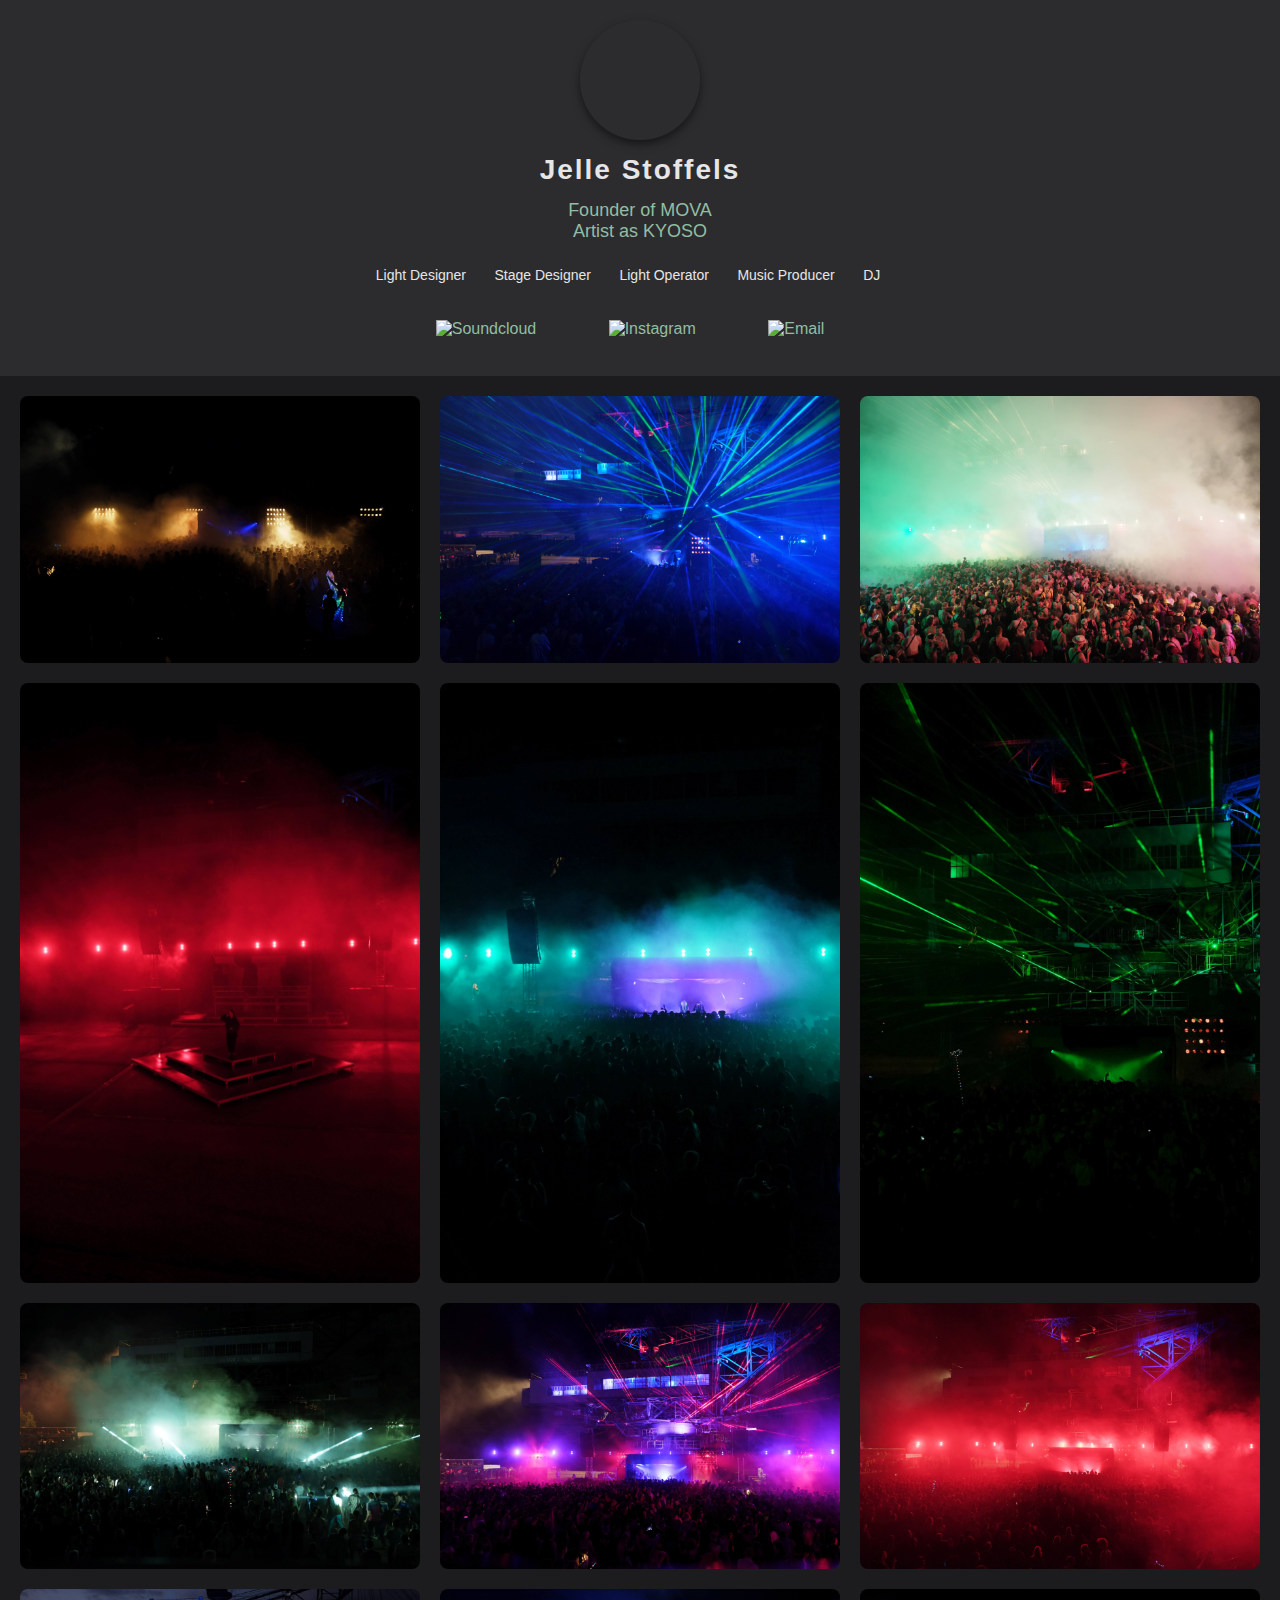
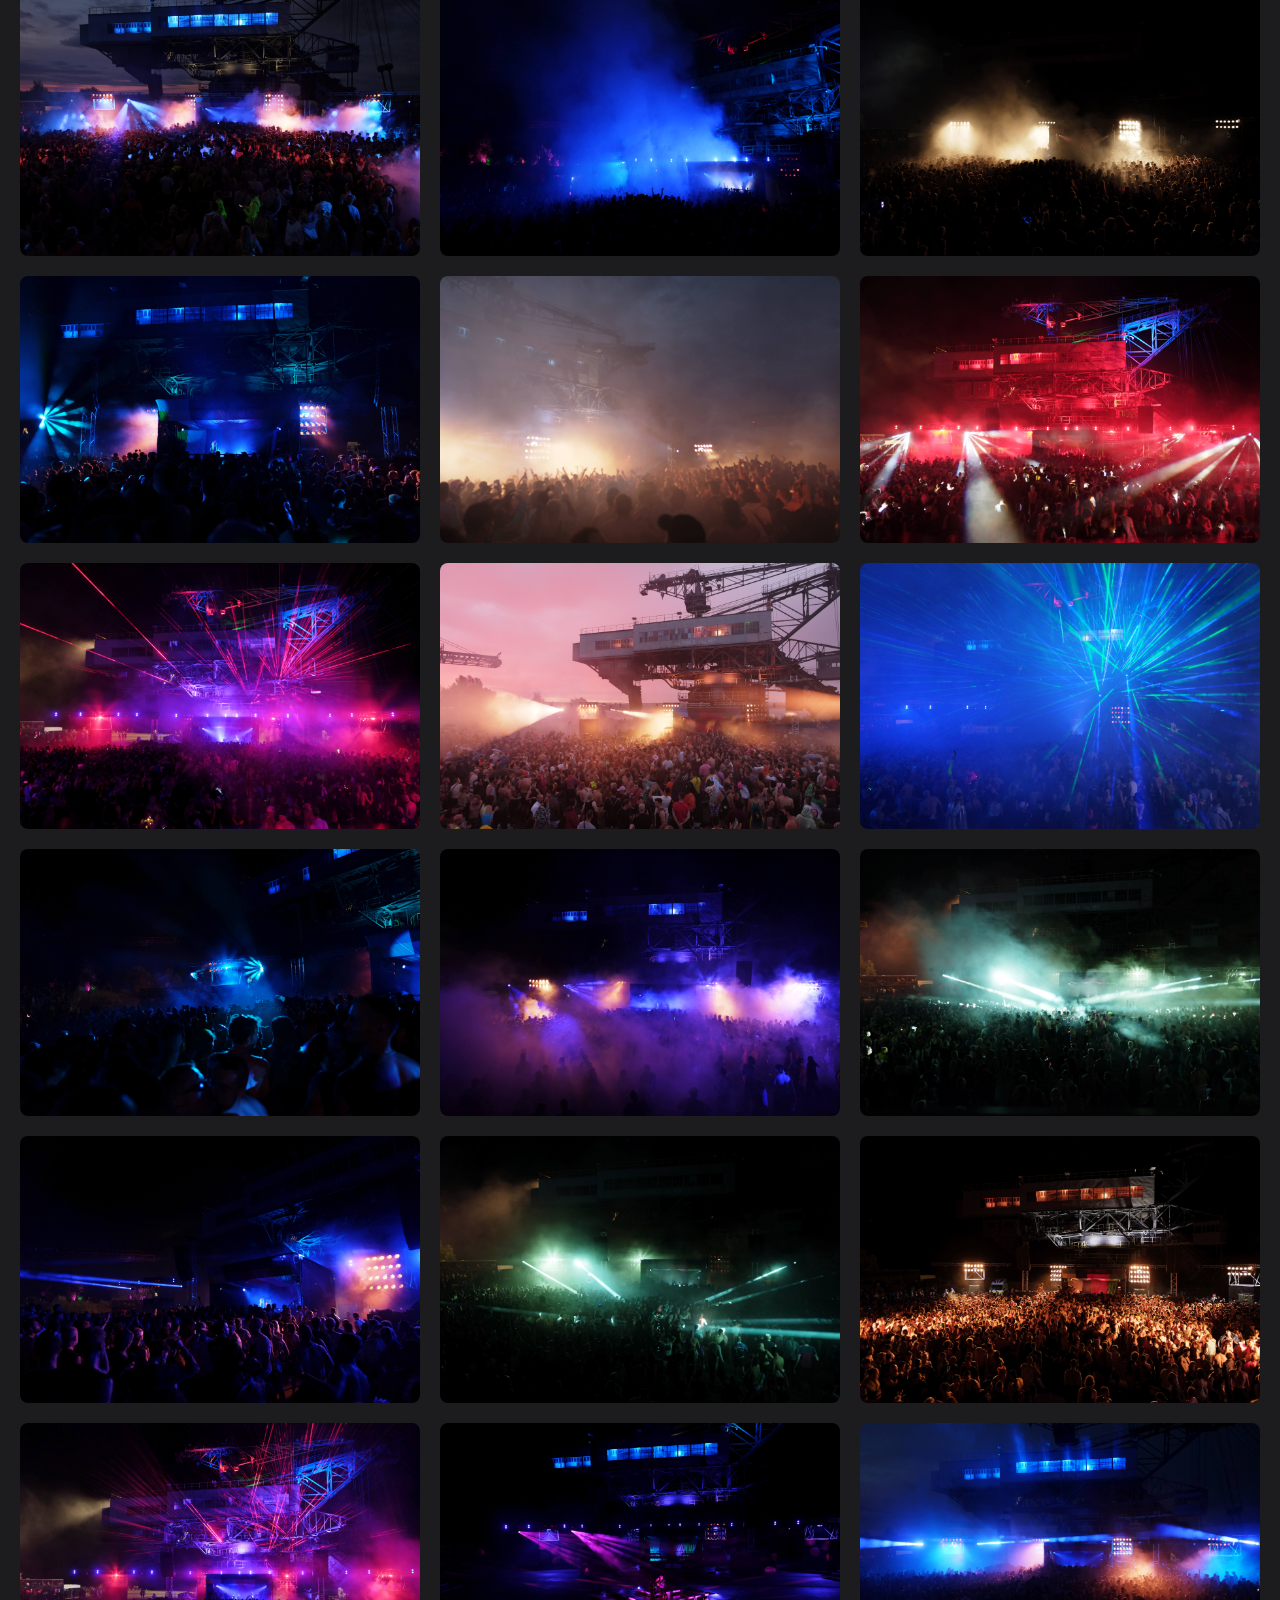
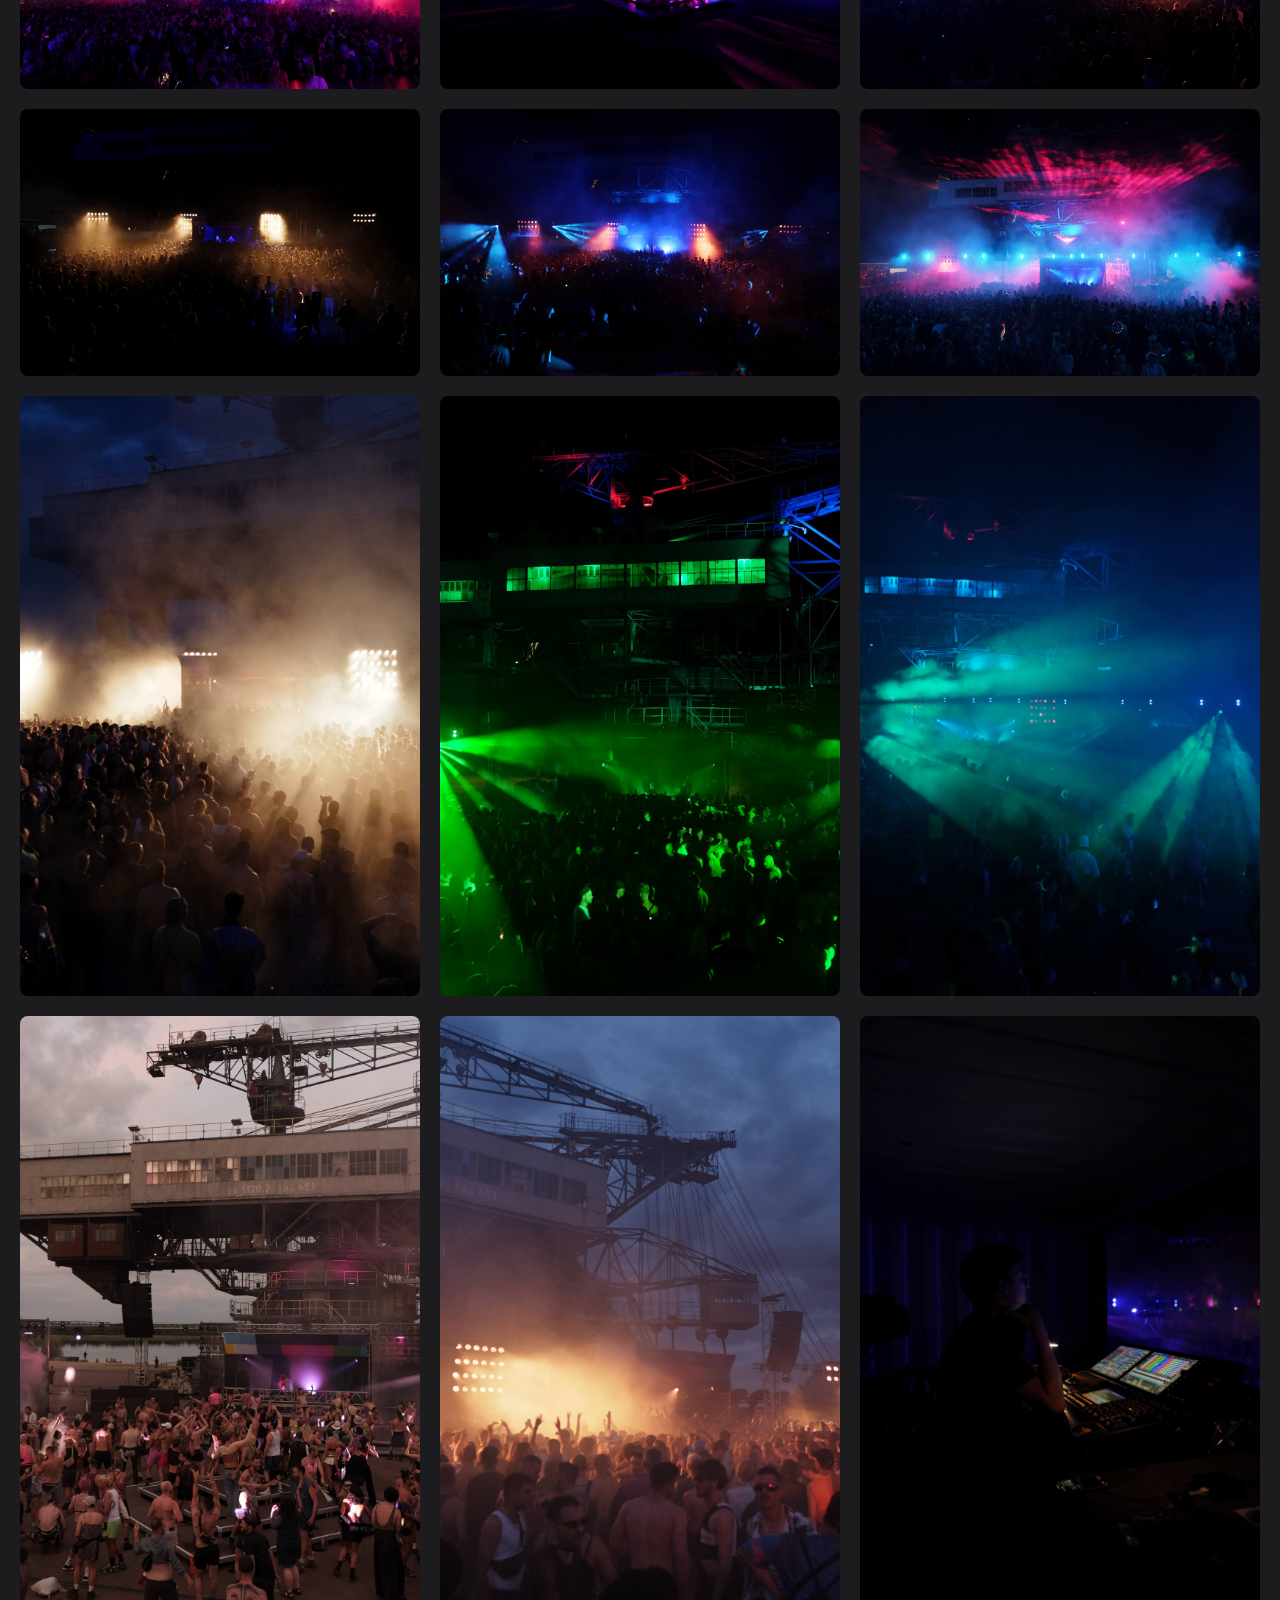
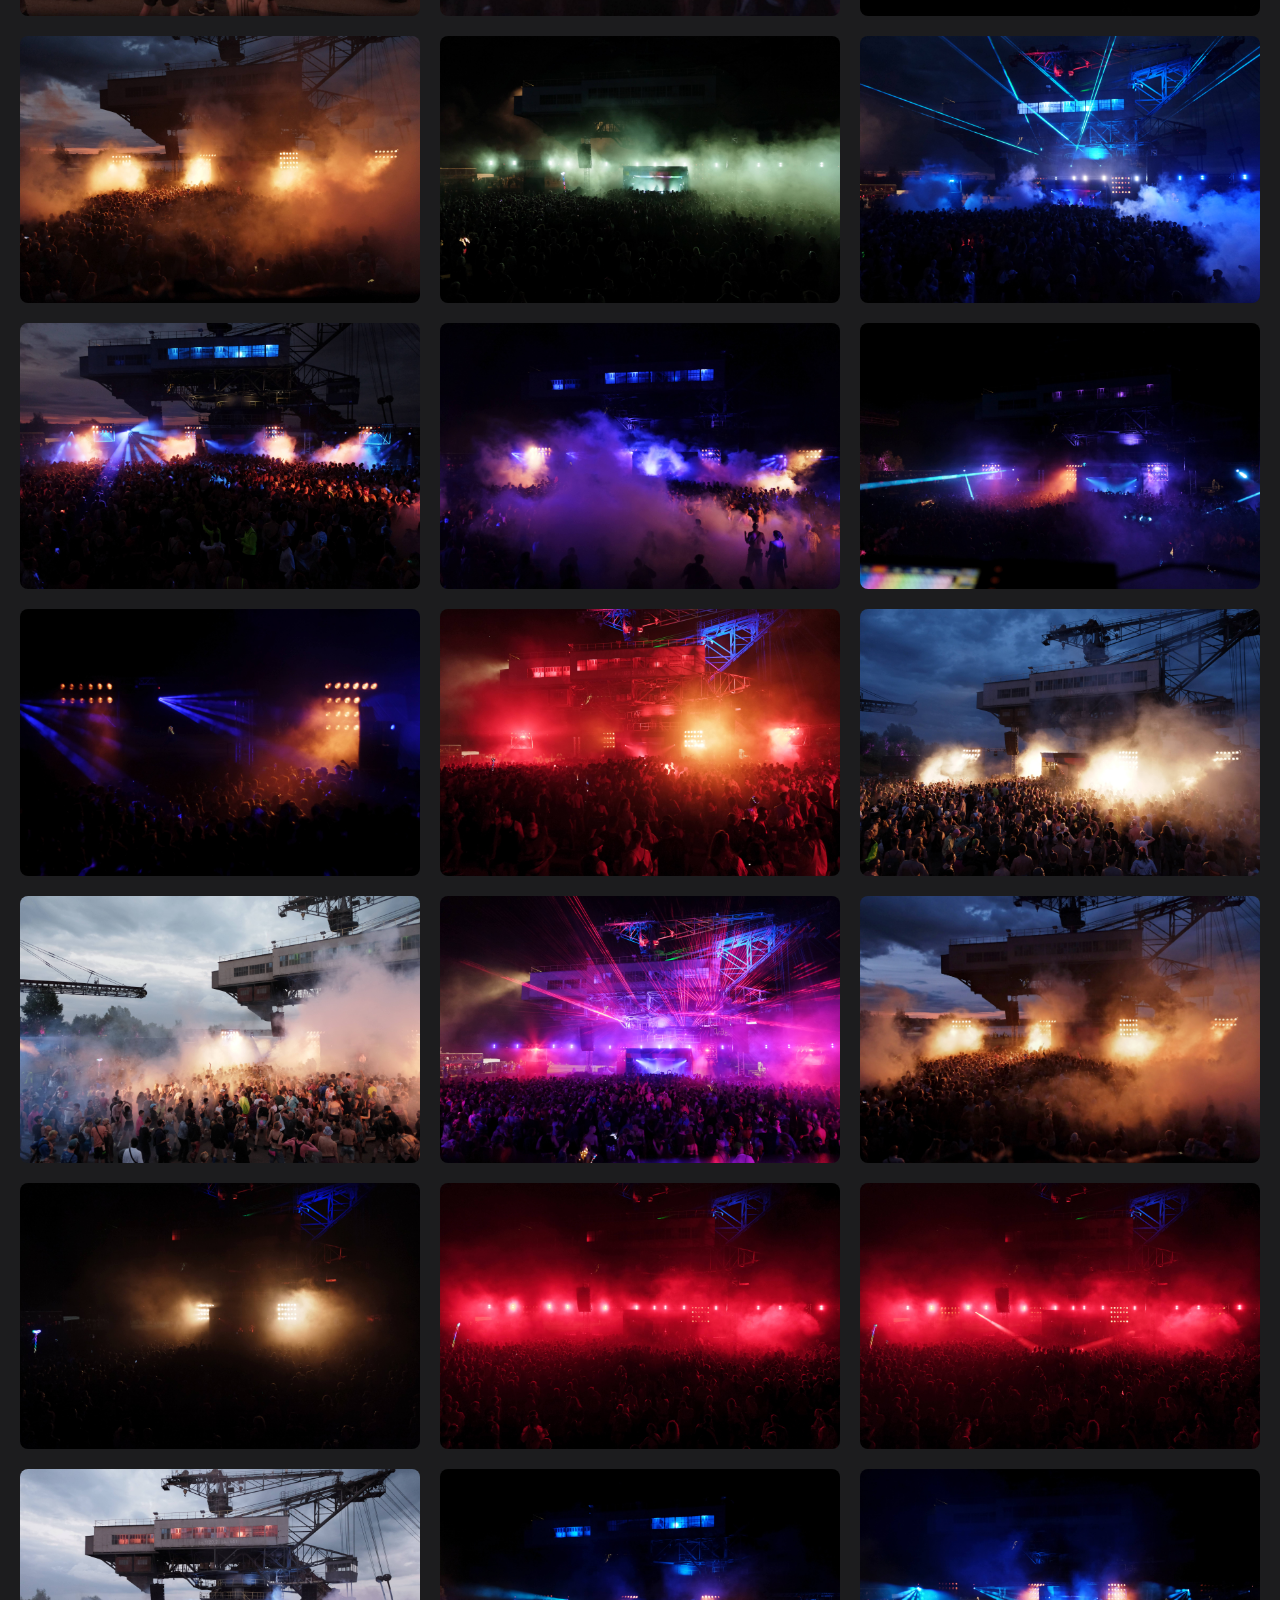
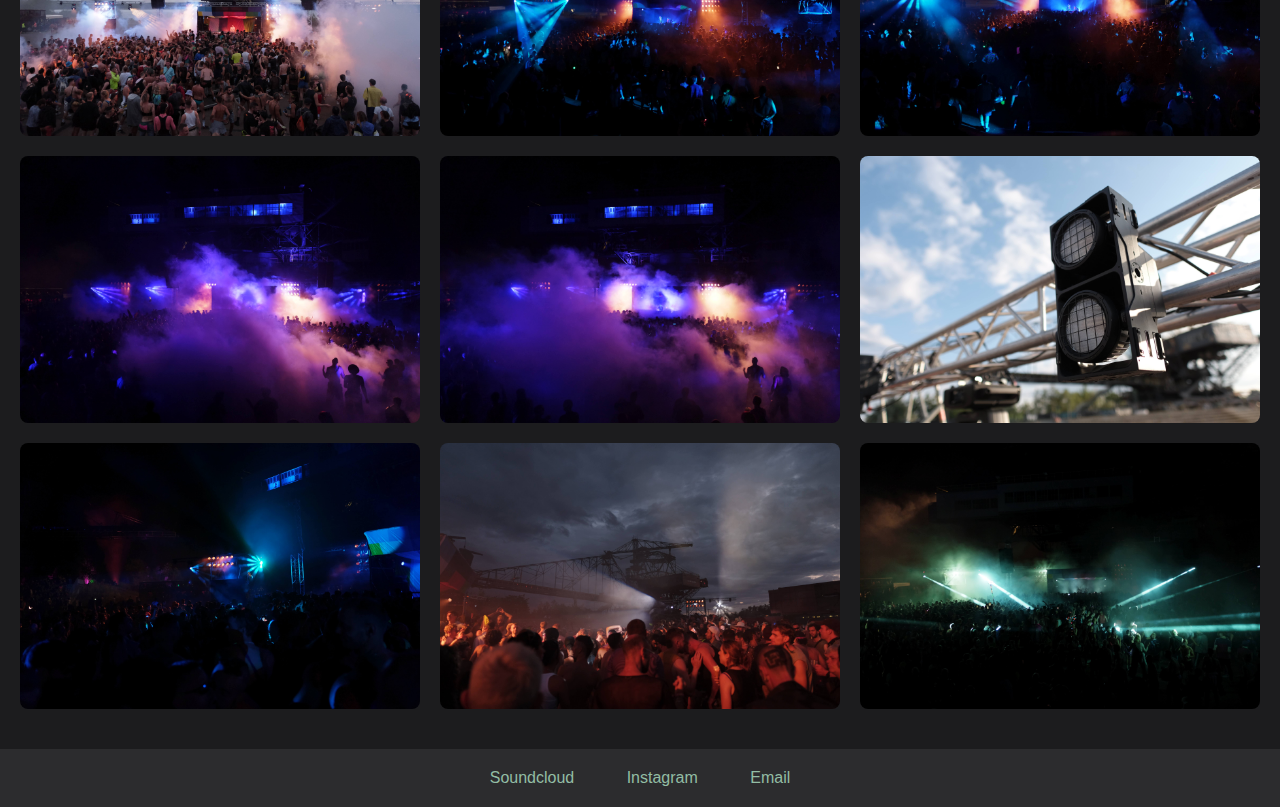
==== index.html @ cec1b29d "update" ====
<!DOCTYPE html>
<html lang="en">
<head>

    <script async src="https://www.googletagmanager.com/gtag/js?id=G-3SHPJ04PME"></script>
    <script>
      window.dataLayer = window.dataLayer || [];
      function gtag(){dataLayer.push(arguments);}
      gtag('js', new Date());

      gtag('config', 'G-3SHPJ04PME');
    </script>

    <meta charset="UTF-8">
    <meta name="viewport" content="width=device-width, initial-scale=1.0">
    <title>Jelle Stoffels</title>

    <!-- favicon -->
    <link rel="apple-touch-icon" sizes="57x57" href="/images/apple-icon-57x57.png">
    <link rel="apple-touch-icon" sizes="60x60" href="/images/apple-icon-60x60.png">
    <link rel="apple-touch-icon" sizes="72x72" href="/images/apple-icon-72x72.png">
    <link rel="apple-touch-icon" sizes="76x76" href="/images/apple-icon-76x76.png">
    <link rel="apple-touch-icon" sizes="114x114" href="/images/apple-icon-114x114.png">
    <link rel="apple-touch-icon" sizes="120x120" href="/images/apple-icon-120x120.png">
    <link rel="apple-touch-icon" sizes="144x144" href="/images/apple-icon-144x144.png">
    <link rel="apple-touch-icon" sizes="152x152" href="/images/apple-icon-152x152.png">
    <link rel="apple-touch-icon" sizes="180x180" href="/images/apple-icon-180x180.png">
    <link rel="icon" type="image/png" sizes="192x192"  href="/images/android-icon-192x192.png">
    <link rel="icon" type="image/png" sizes="32x32" href="/images/favicon-32x32.png">
    <link rel="icon" type="image/png" sizes="96x96" href="/images/favicon-96x96.png">
    <link rel="icon" type="image/png" sizes="16x16" href="/images/favicon-16x16.png">
    <link rel="manifest" href="/images/manifest.json">
    <meta name="msapplication-TileColor" content="#ffffff">
    <meta name="msapplication-TileImage" content="/ms-icon-144x144.png">
    <style>
        :root {
            --background-color: #1c1c1e;
            --text-color: #e6e6e6;
            --accent-color: rgb(147, 189, 164);
            --header-background-color: #2c2c2e;
            --footer-background-color: #2c2c2e;
        }
        body {
            font-family: -apple-system, BlinkMacSystemFont, "Segoe UI", Roboto, Oxygen-Sans, Ubuntu, Cantarell, "Helvetica Neue", sans-serif;
            color: var(--text-color);
            background-color: var(--background-color);
            margin: 0;
            padding: 0;
            text-align: center;
            transition: background-color 0.3s ease;
        }
        header {
            background-color: var(--header-background-color);
            padding: 20px 0;
            transition: background-color 0.3s ease;
        }
        .profile-pic {
            width: 120px;
            height: 120px;
            border-radius: 50%;
            margin: auto;
            background-image: url('https://jellestoffels.github.io/images/jelle-stoffels-profile.jpg');
            background-size: cover;
            box-shadow: 0 4px 8px rgba(0,0,0,0.5);
        }
        h1 {
            margin: 14px 0;
            font-size: 28px;
            font-weight: bold;
            letter-spacing: 2px;
        }
        .description {
            padding: 0 24px 24px;
            font-size: 14px;
            opacity: 0.8;
        }
        .portfolio-grid {
            display: grid;
            grid-template-columns: repeat(3, 1fr);
            gap: 20px;
            padding: 20px;
        }
        .portfolio-item img {
            width: 100%;
            height: auto;
            display: block;
            border-radius: 8px;
            transition: transform 0.3s ease;
        }
        .portfolio-item:hover img {
            transform: scale(1.05);
        }
        footer {
            margin-top: 20px;
            padding: 20px;
            background-color: var(--footer-background-color);
            transition: background-color 0.3s ease;
        }
        .social-links a {
            margin: 0 24px;
            text-decoration: none;
            color: var(--accent-color);
            transition: color 0.3s ease;
        }
        .social-links a:hover {
            color: #fff;
        }
    </style>
</head>
<body>

<header>
    <div class="profile-pic"></div>
    <h1>
        Jelle Stoffels
    </h1>
    <div class="social-links">
        <span style="font-size: 18px;"><a href="/movatila.html">Founder of MOVA</a></span>
    </div>
    <div class="social-links">
        <span style="font-size: 18px;"><a href="https://soundcloud.com/kyosomusic/">Artist as KYOSO</a></span>
    </div>

    <div class="description"></div>
        <span style="font-size: 14px; display: inline-block; margin-right: 24px;">Light Designer</span>
        <span style="font-size: 14px; display: inline-block; margin-right: 24px;">Stage Designer</span>
        <span style="font-size: 14px; display: inline-block; margin-right: 24px;">Light Operator</span>
        <span style="font-size: 14px; display: inline-block; margin-right: 24px;">Music Producer</span>
        <span style="font-size: 14px; display: inline-block; margin-right: 24px;">DJ</span>        
    </div>
    <br>
    <br>
    <br>
    <div class="social-links">
        <a href="https://soundcloud.com/kyosomusic/"><img src="https://uxwing.com/wp-content/themes/uxwing/download/brands-and-social-media/soundcloud-white-icon.png" alt="Soundcloud" style="width: 20px; margin-right: 20px;"></a>
        <a href="https://instagram.com/jellestoffels"><img src="https://uxwing.com/wp-content/themes/uxwing/download/brands-and-social-media/instagram-white-icon.png" alt="Instagram" style="width: 20px; margin-right: 20px;"></a>
        <a href="mailto:jellestoffels@gmail.com"><img src="https://uxwing.com/wp-content/themes/uxwing/download/brands-and-social-media/gmail-icon.png" alt="Email" style="width: 20px; margin-right: 20px;"></a>
    </div>
    <br>
</header>

<div class="portfolio-grid">
    <!-- Portfolio items will be added here by JavaScript -->
</div>

<footer>
    <div class="social-links">
        <a href="https://soundcloud.com/kyosomusic/">Soundcloud</a>
        <a href="https://instagram.com/jellestoffels">Instagram</a>
        <a href="mailto:jellestoffels@gmail.com">Email</a>
    </div>
</footer>

<script>
    function generatePortfolioItems() {
        const grid = document.querySelector('.portfolio-grid');
        const imageFolder = 'https://jellestoffels.github.io/images'; // Replace with the path to your images folder

        // Fetch the images from the folder
        const images = [];
        for (let i = 1; i <= 89; i++) {
            const imageName = `jelle-stoffels-${i}.jpg`;
            images.push(imageName);
        }

        // Shuffle the images array
        images.sort(() => Math.random() - 0.5);
        const selectedImages = images.slice(0, 60);

        // Generate portfolio items for each image
        selectedImages.forEach(image => {
            const item = document.createElement('div');
            item.className = 'portfolio-item';
            const link = document.createElement('a');
            link.href = `${imageFolder}/${image}`;
            link.innerHTML = `<img src="${imageFolder}/${image}" alt="${image}" style="width: 100%; height: 100%; object-fit: cover;">`;
            item.appendChild(link);
            grid.appendChild(item);
        });
    }

    // Get all image elements
    const images = Array.from(document.querySelectorAll('.portfolio-grid img'));

    // Function to create a new image page
    function createImagePage(imgElement) {
        // Get the image source and generate a description
        const image = {
            src: imgElement.src,
            description: 'Description for ' + imgElement.alt
        };

        // Create a new window or tab
        const win = window.open('', '_blank');

        // Write the HTML for the new page
        win.document.write(`
            <!DOCTYPE html>
            <html>
            <head>
                    <title>Image Page</title>
                    <link rel="stylesheet" href="styles.css">
            </head>
            <body>
                    <div class="image-container">
                            <img src="${image.src}" alt="${image.description}">
                            <p class="image-description">${image.description}</p>
                    </div>
            </body>
            </html>
        `);

        // Close the document writing stream
        win.document.close();
    }

    // Create a new image page for each image
    images.forEach(createImagePage);

    // Call the function when the page loads
    window.addEventListener('DOMContentLoaded', generatePortfolioItems);
</script>

</body>
</html>
---- styles.css ----
:root {
    --background-color: #1c1c1e;
    --text-color: #e6e6e6;
    --accent-color: rgb(147, 189, 164);
    --header-background-color: #2c2c2e;
    --footer-background-color: #2c2c2e;
}
body {
    font-family: -apple-system, BlinkMacSystemFont, "Segoe UI", Roboto, Oxygen-Sans, Ubuntu, Cantarell, "Helvetica Neue", sans-serif;
    color: var(--text-color);
    background-color: var(--background-color);
    margin: 0;
    padding: 0;
    text-align: center;
    transition: background-color 0.3s ease;
}
header {
    background-color: var(--header-background-color);
    padding: 20px 0;
    transition: background-color 0.3s ease;
}
.profile-pic {
    width: 120px;
    height: 120px;
    border-radius: 50%;
    margin: auto;
    background-image: url('https://jellestoffels.github.io/images/jelle-stoffels-profile.jpg');
    background-size: cover;
    box-shadow: 0 4px 8px rgba(0,0,0,0.5);
}
h1 {
    margin: 14px 0;
    font-size: 28px;
    font-weight: bold;
    letter-spacing: 2px;
}
.description {
    padding: 0 24px 24px;
    font-size: 14px;
    opacity: 0.8;
}
.portfolio-grid {
    display: grid;
    grid-template-columns: repeat(3, 1fr);
    gap: 20px;
    padding: 20px;
}
.portfolio-item img {
    width: 100%;
    height: auto;
    display: block;
    border-radius: 8px;
    transition: transform 0.3s ease;
}
.portfolio-item:hover img {
    transform: scale(1.05);
}
footer {
    margin-top: 20px;
    padding: 20px;
    background-color: var(--footer-background-color);
    transition: background-color 0.3s ease;
}
a {
    margin-top: 20px;
    padding: 20px;
    background-color: var(--footer-background-color);
    transition: background-color 0.3s ease;
    color: var(--accent-color);
    text-decoration: none;
}

a:hover {
    color: #fff;
}

a:visited {
    color: var(--accent-color);
}
.social-links a {
    margin: 0 24px;
    text-decoration: none;
    color: var(--accent-color);
    transition: color 0.3s ease;
}
.social-links a:hover {
    color: #fff;
}
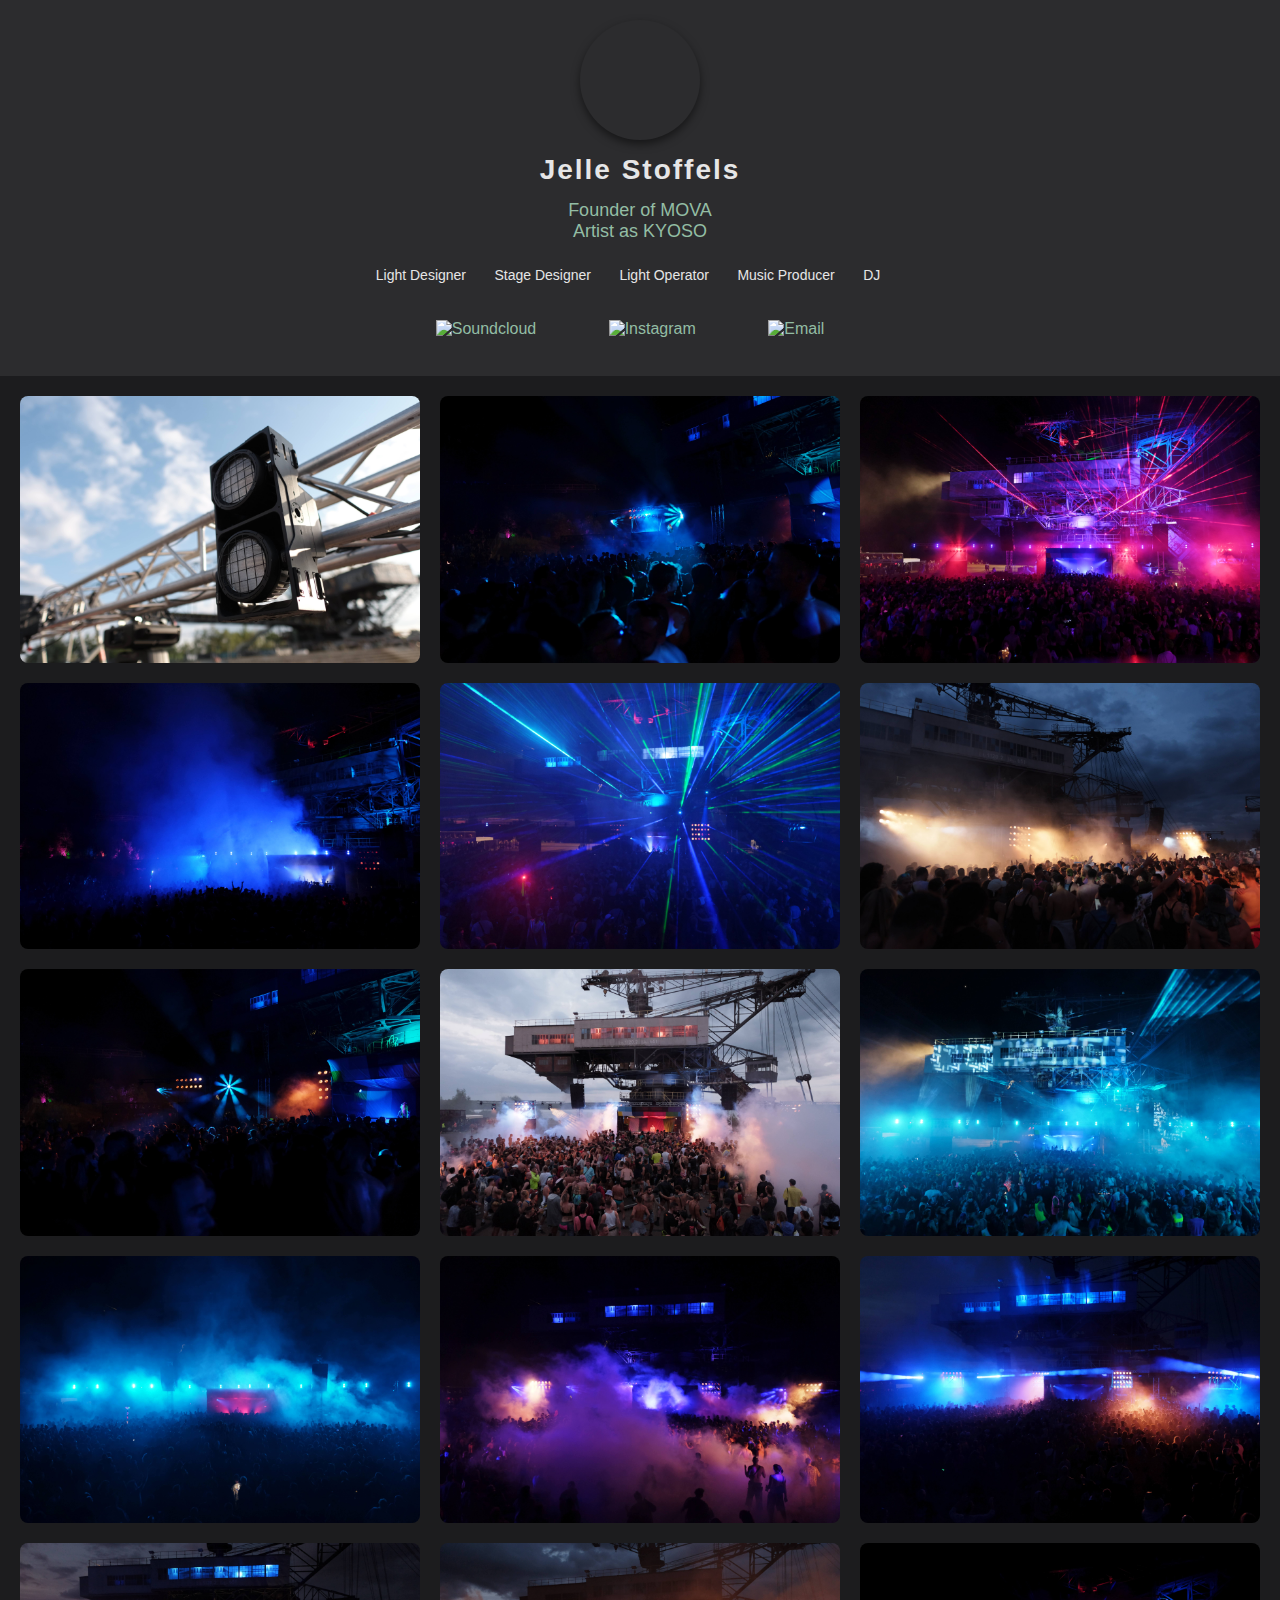
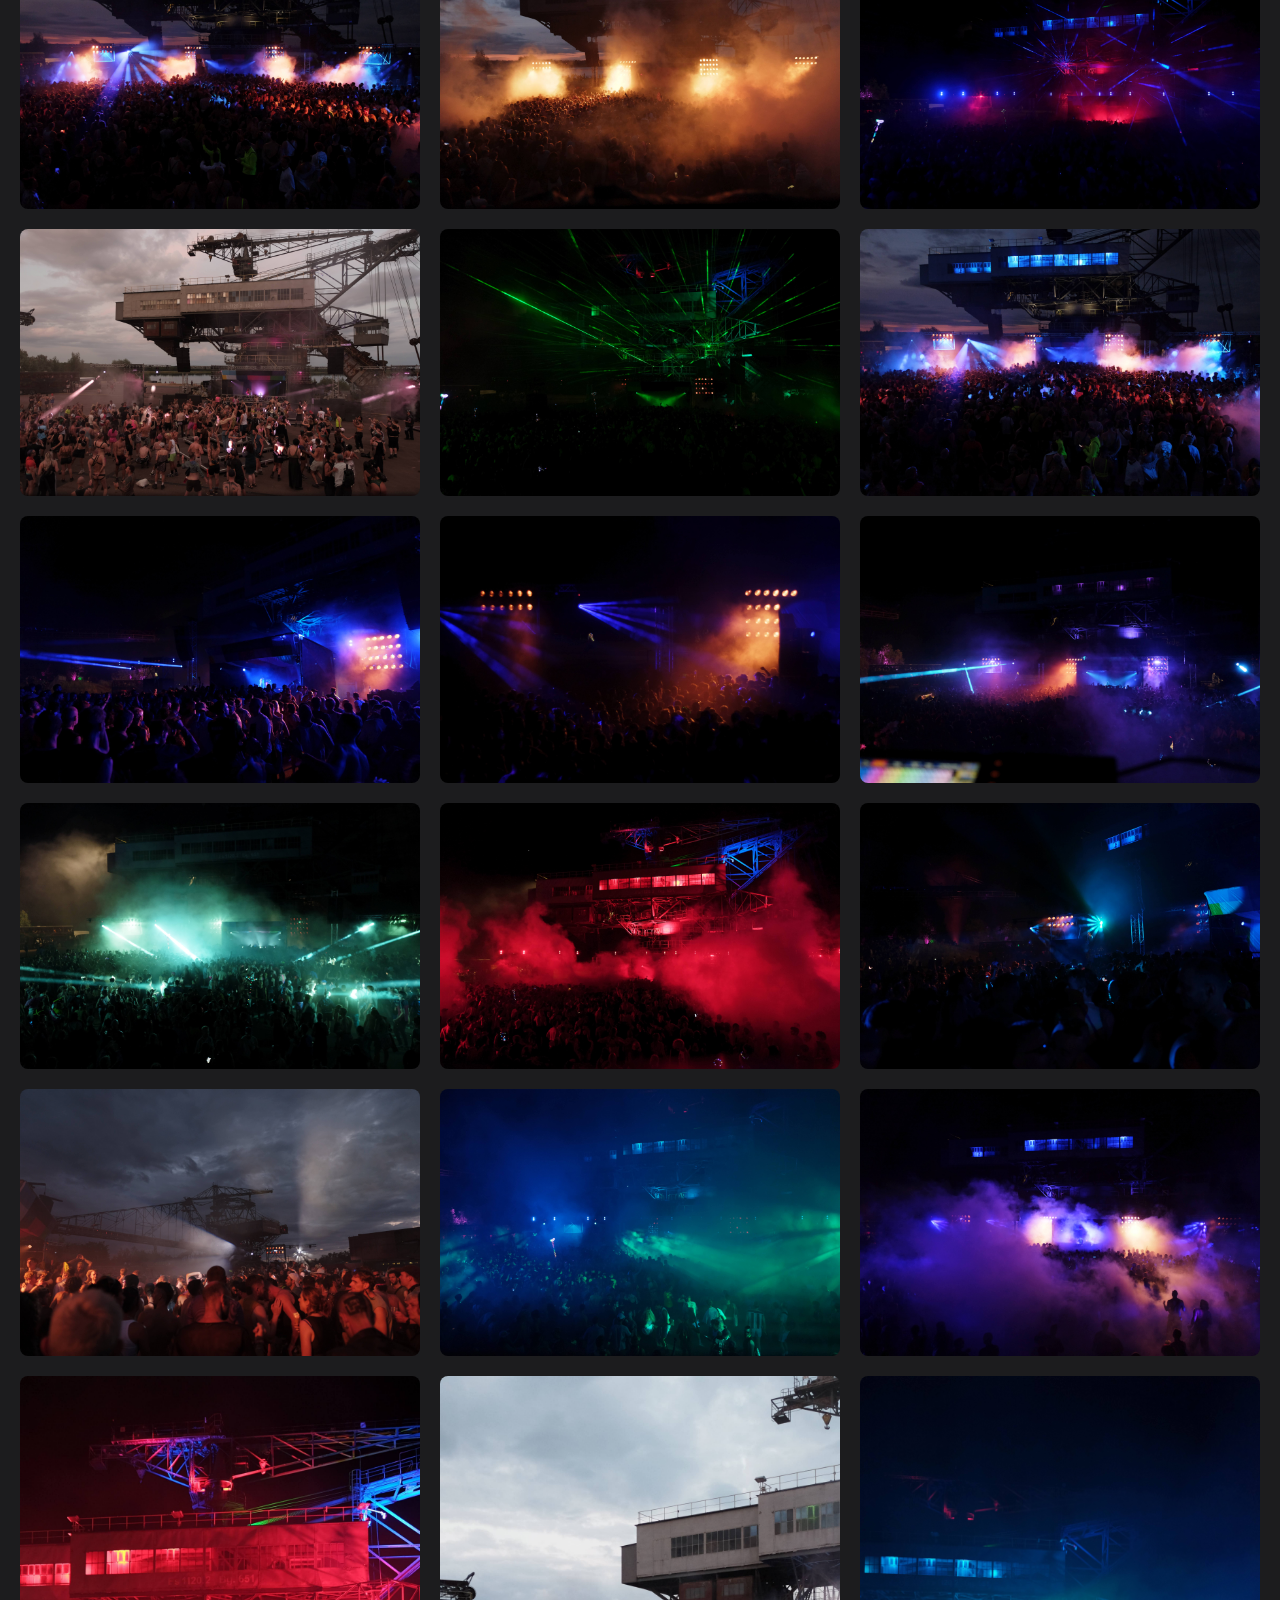
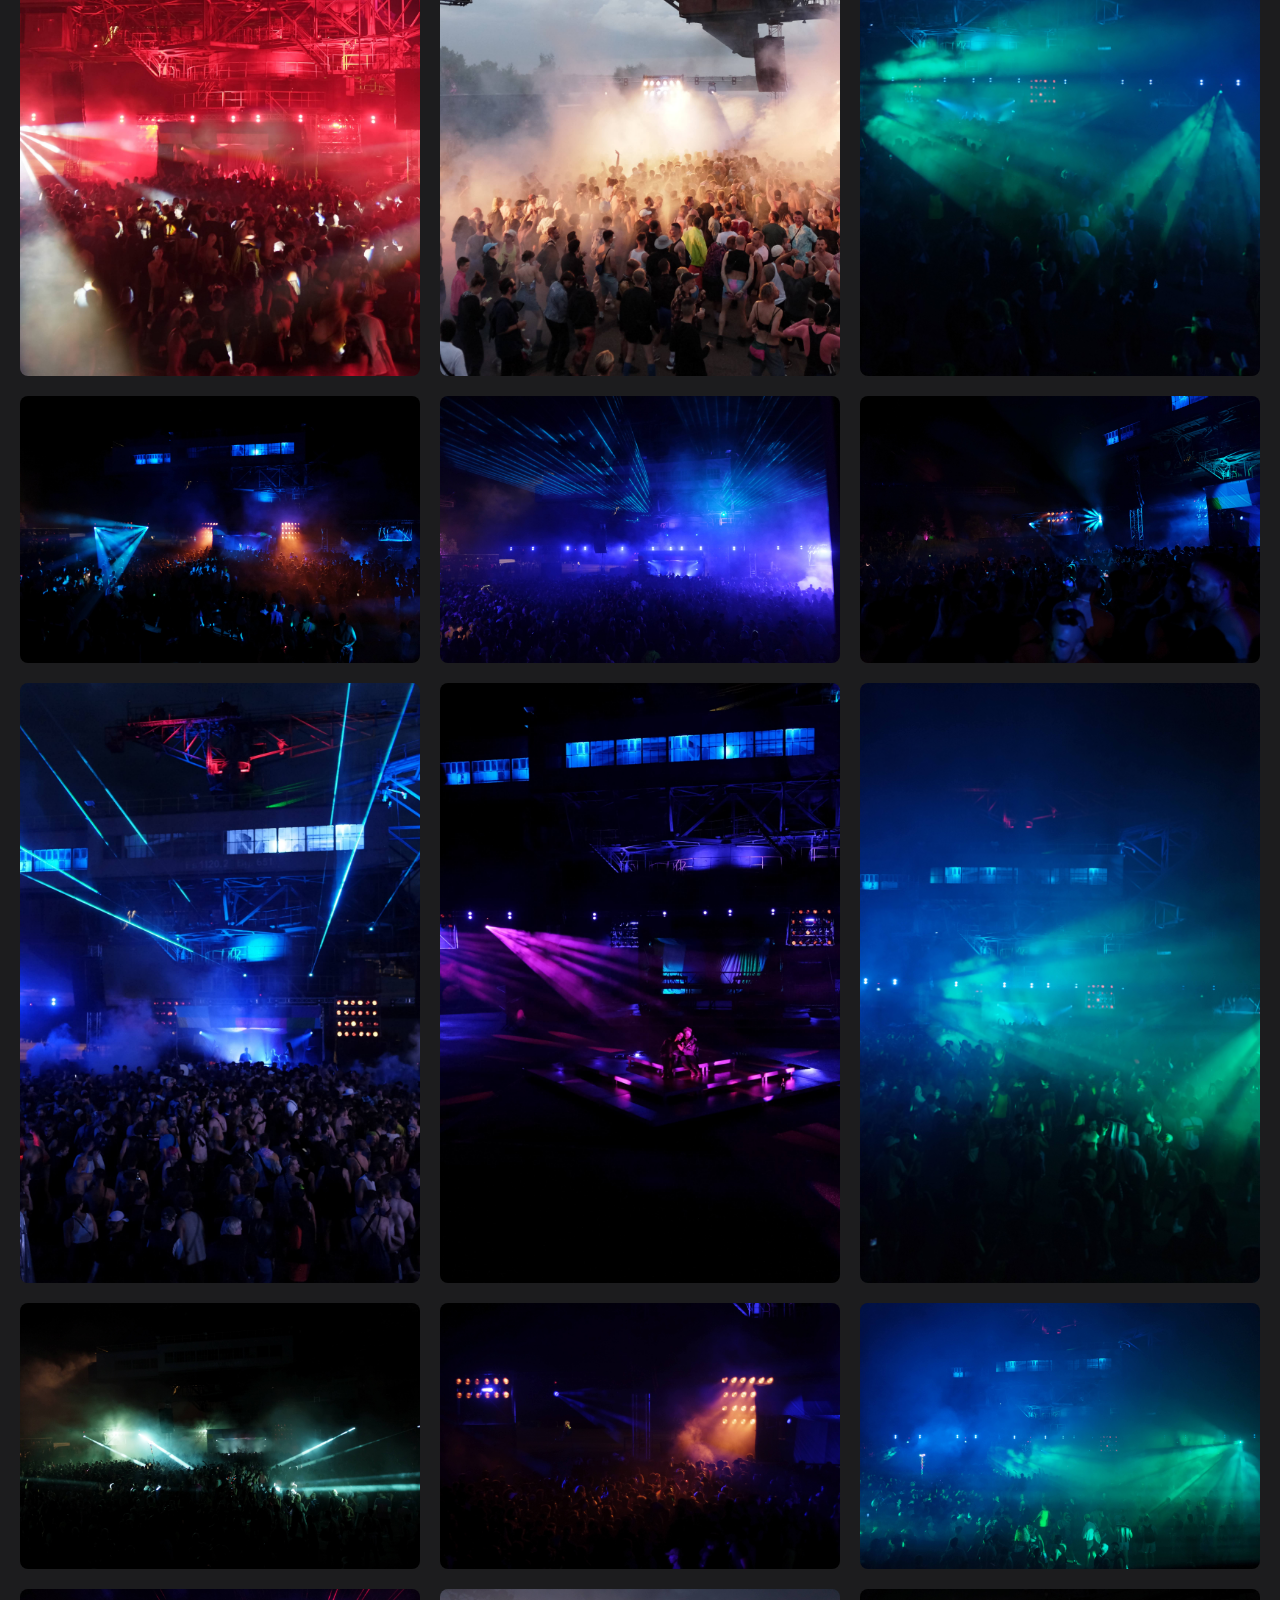
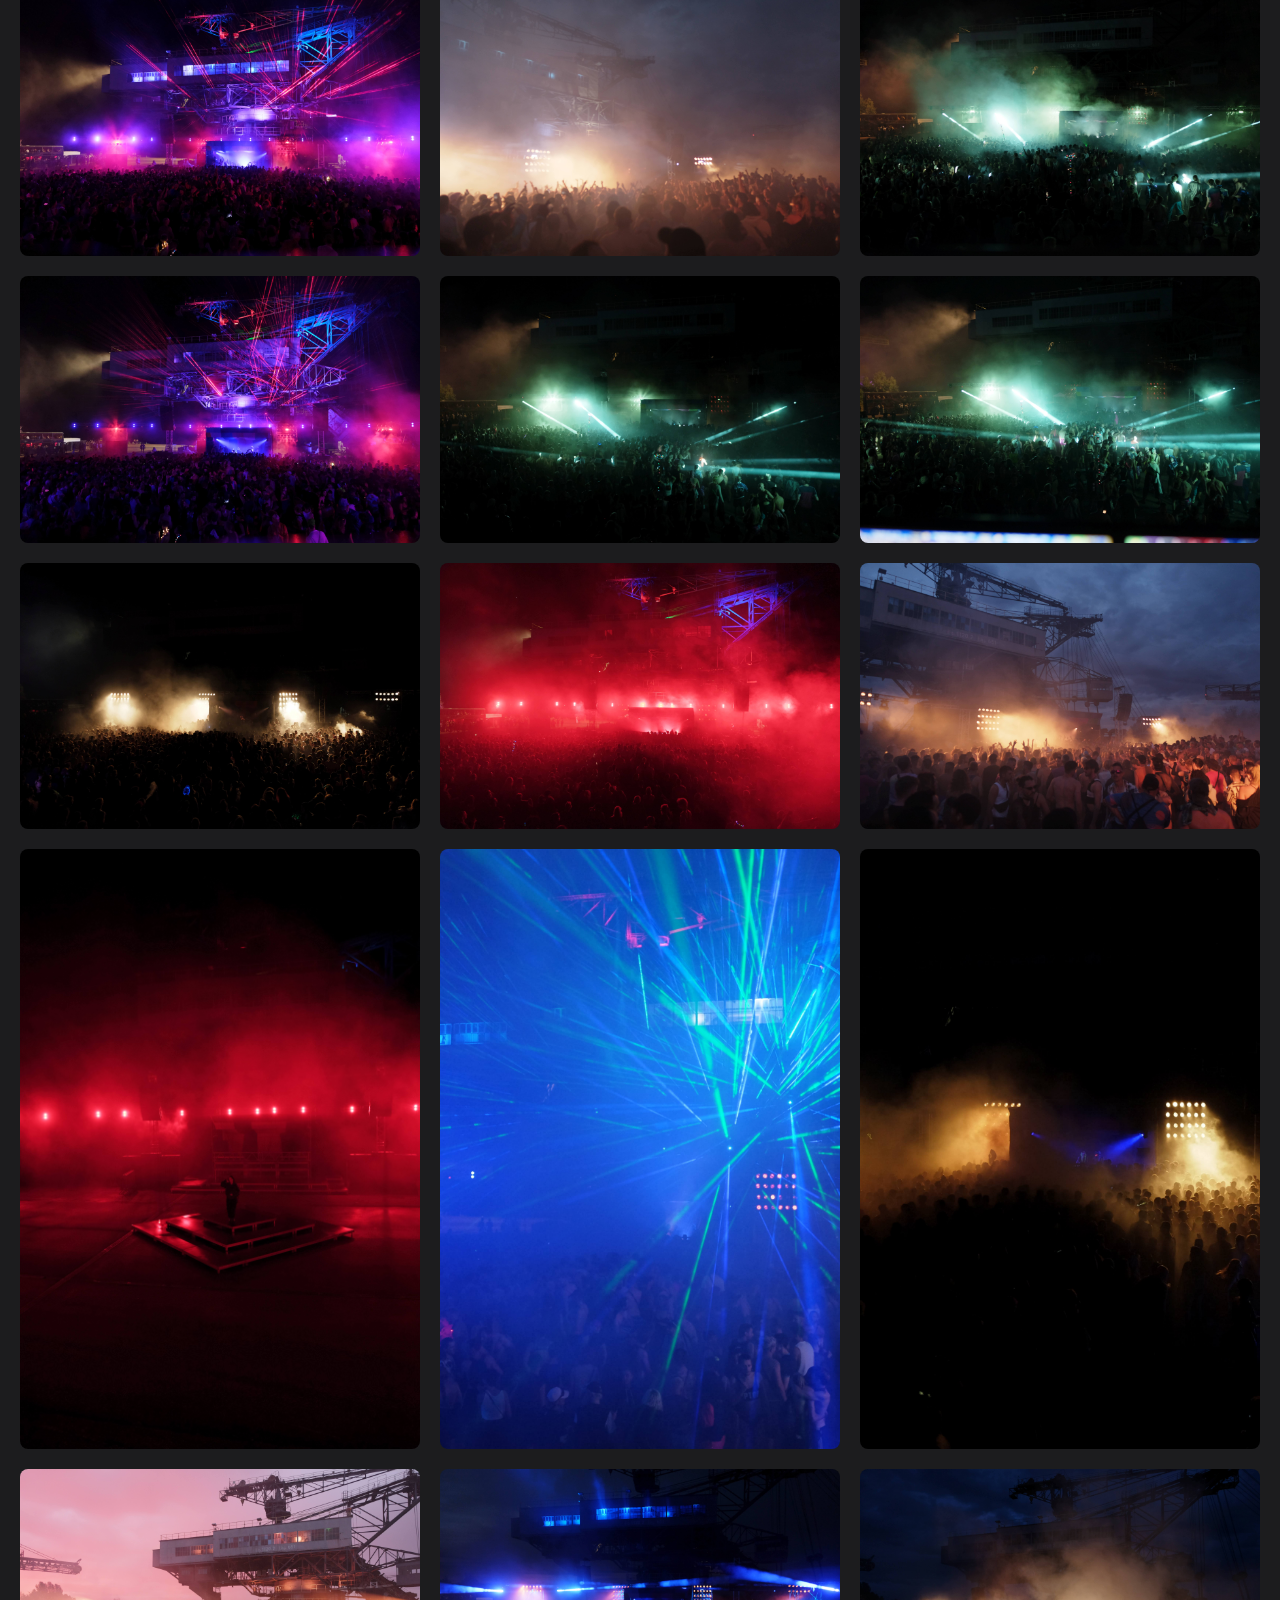
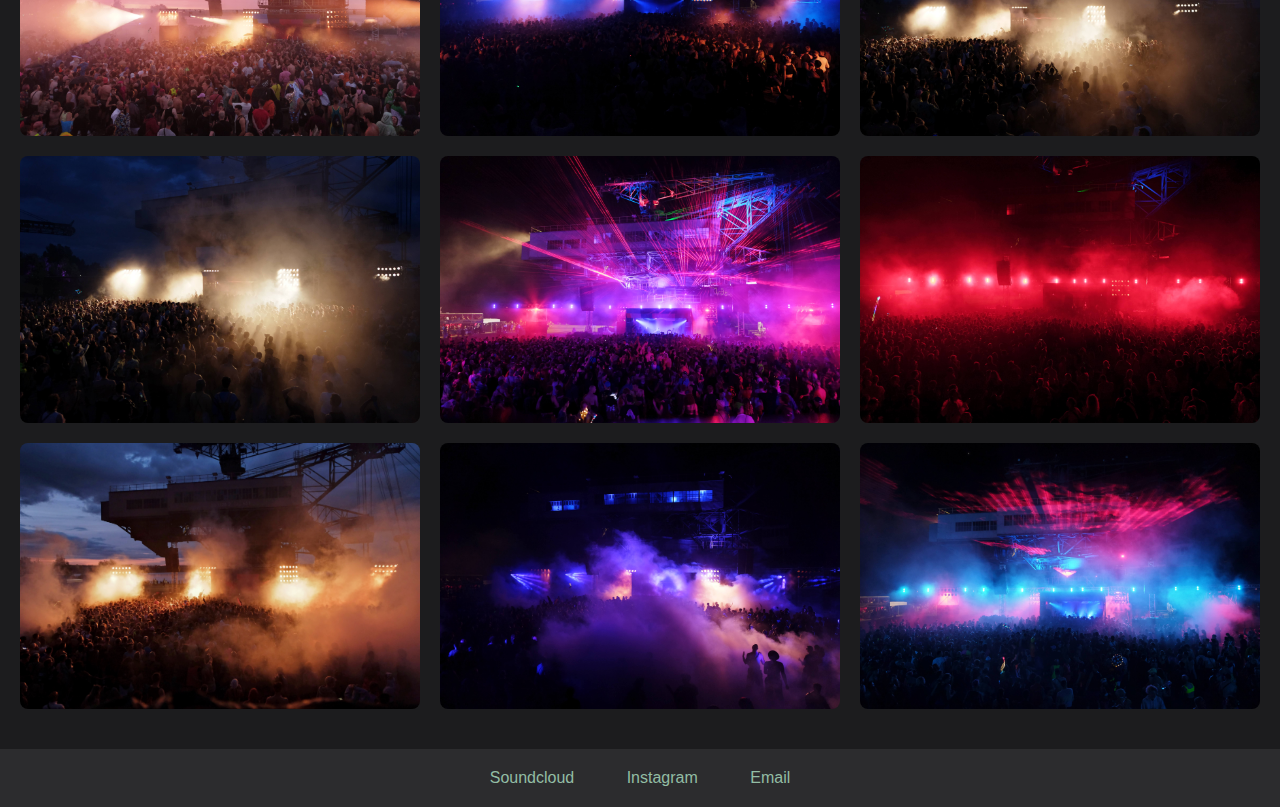
==== commit c60ac950: "update" ====
--- a/index.html
+++ b/index.html
@@ -60,7 +60,7 @@
             border-radius: 50%;
             margin: auto;
             background-image: url('https://jellestoffels.github.io/images/jelle-stoffels-profile.jpg');
-            background-size: cover;
+            background-size: 25% auto;
             box-shadow: 0 4px 8px rgba(0,0,0,0.5);
         }
         h1 {
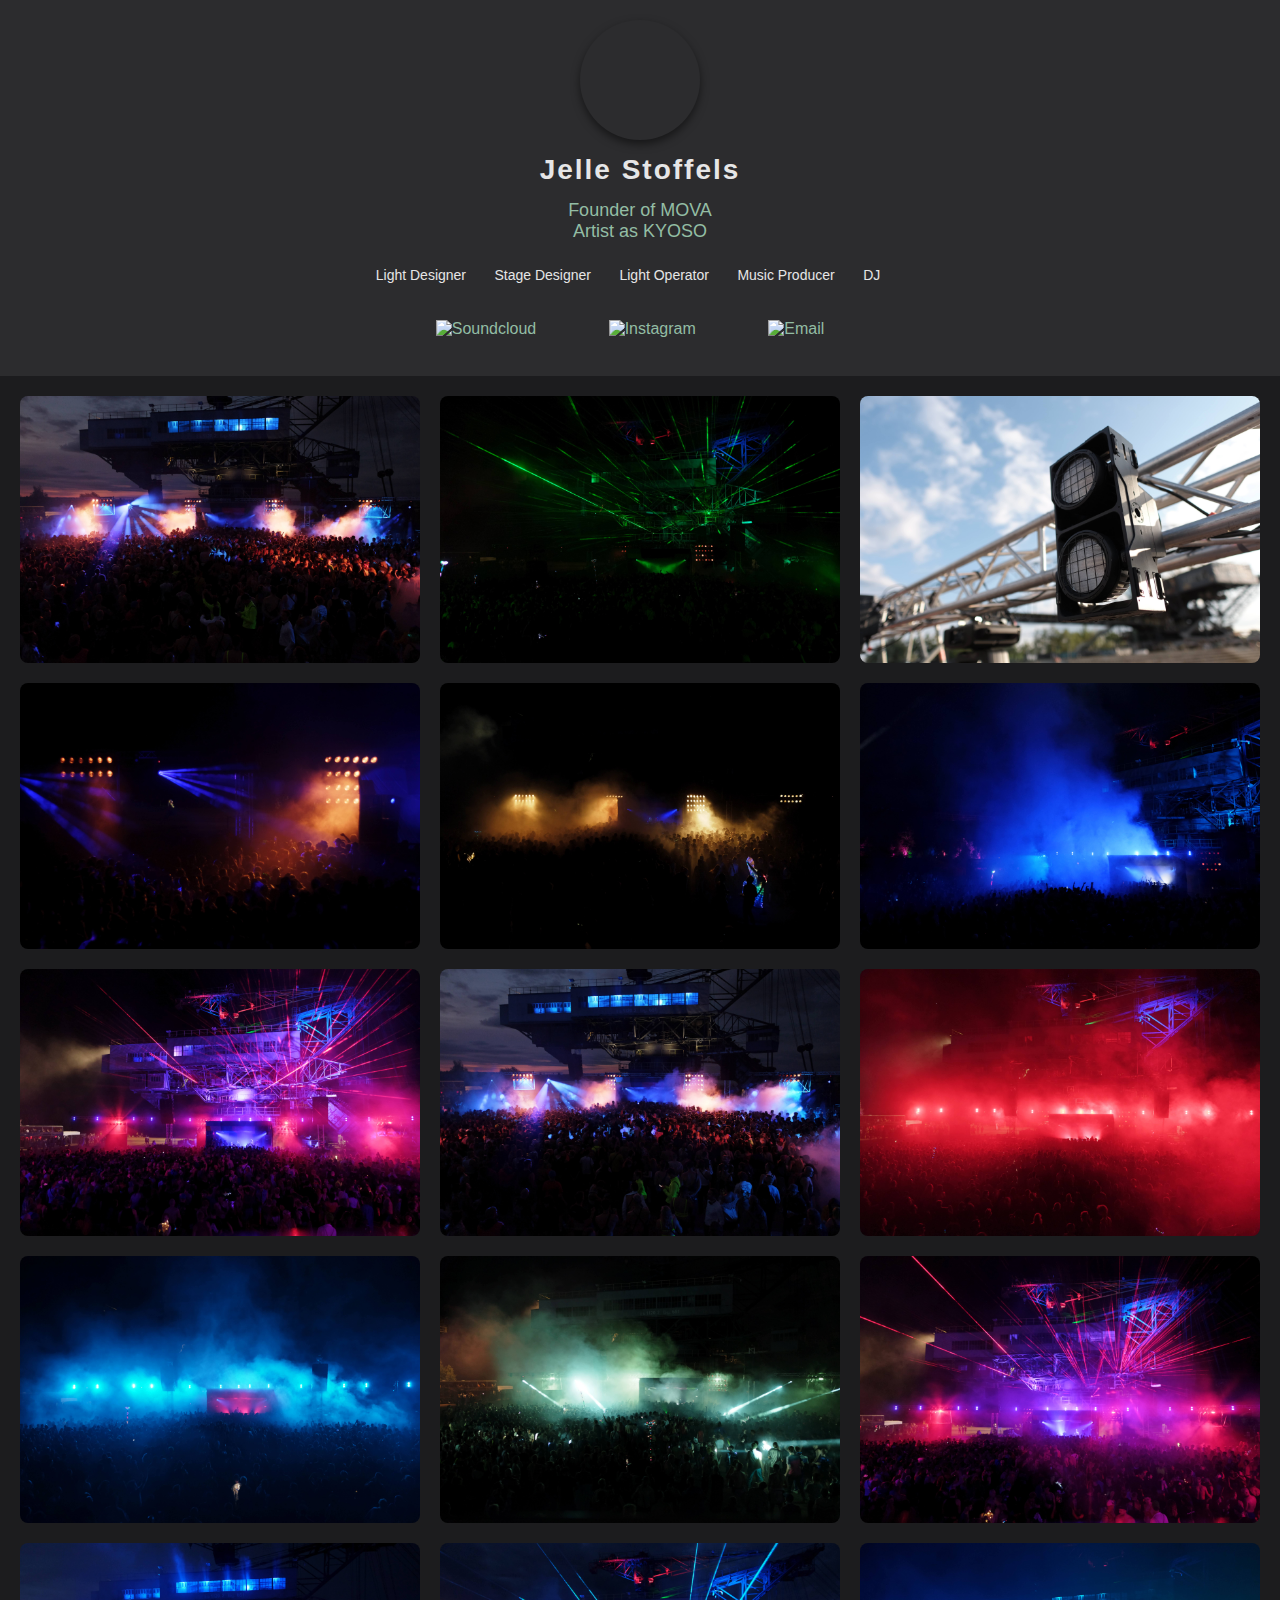
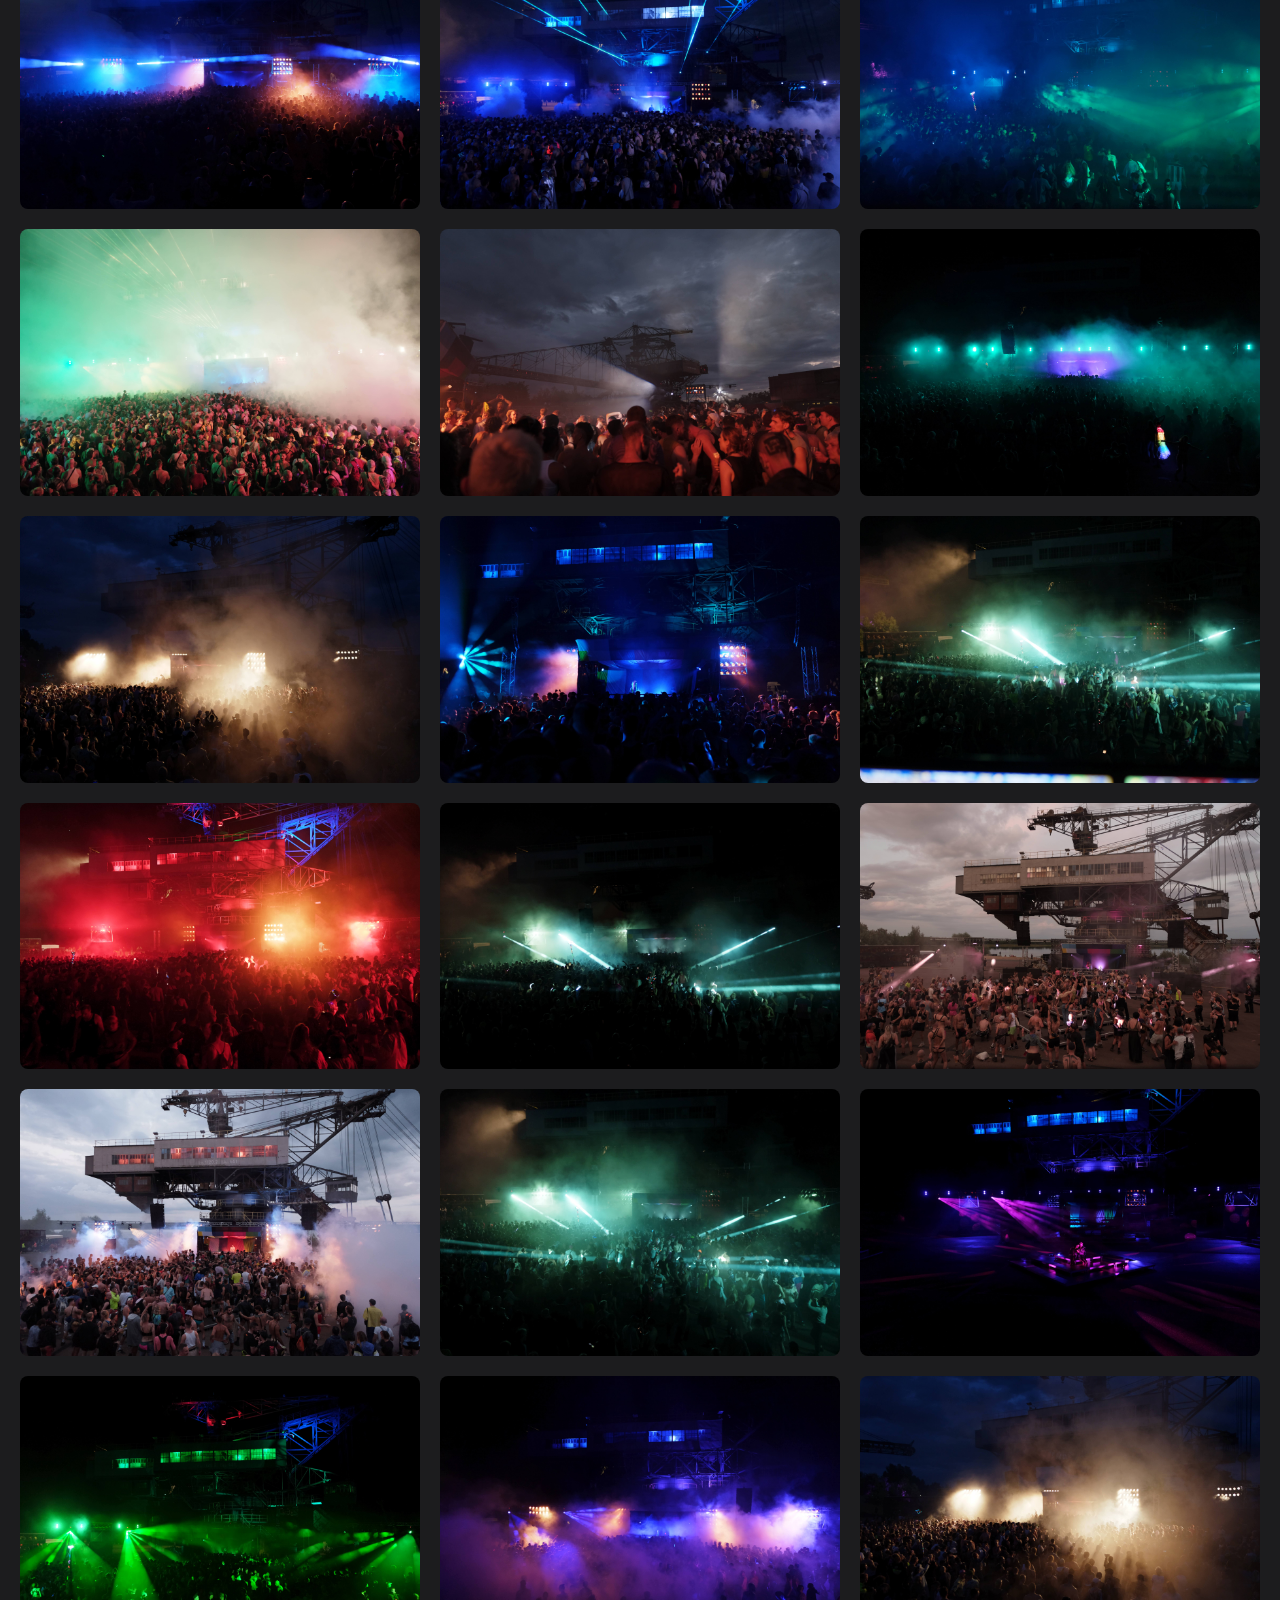
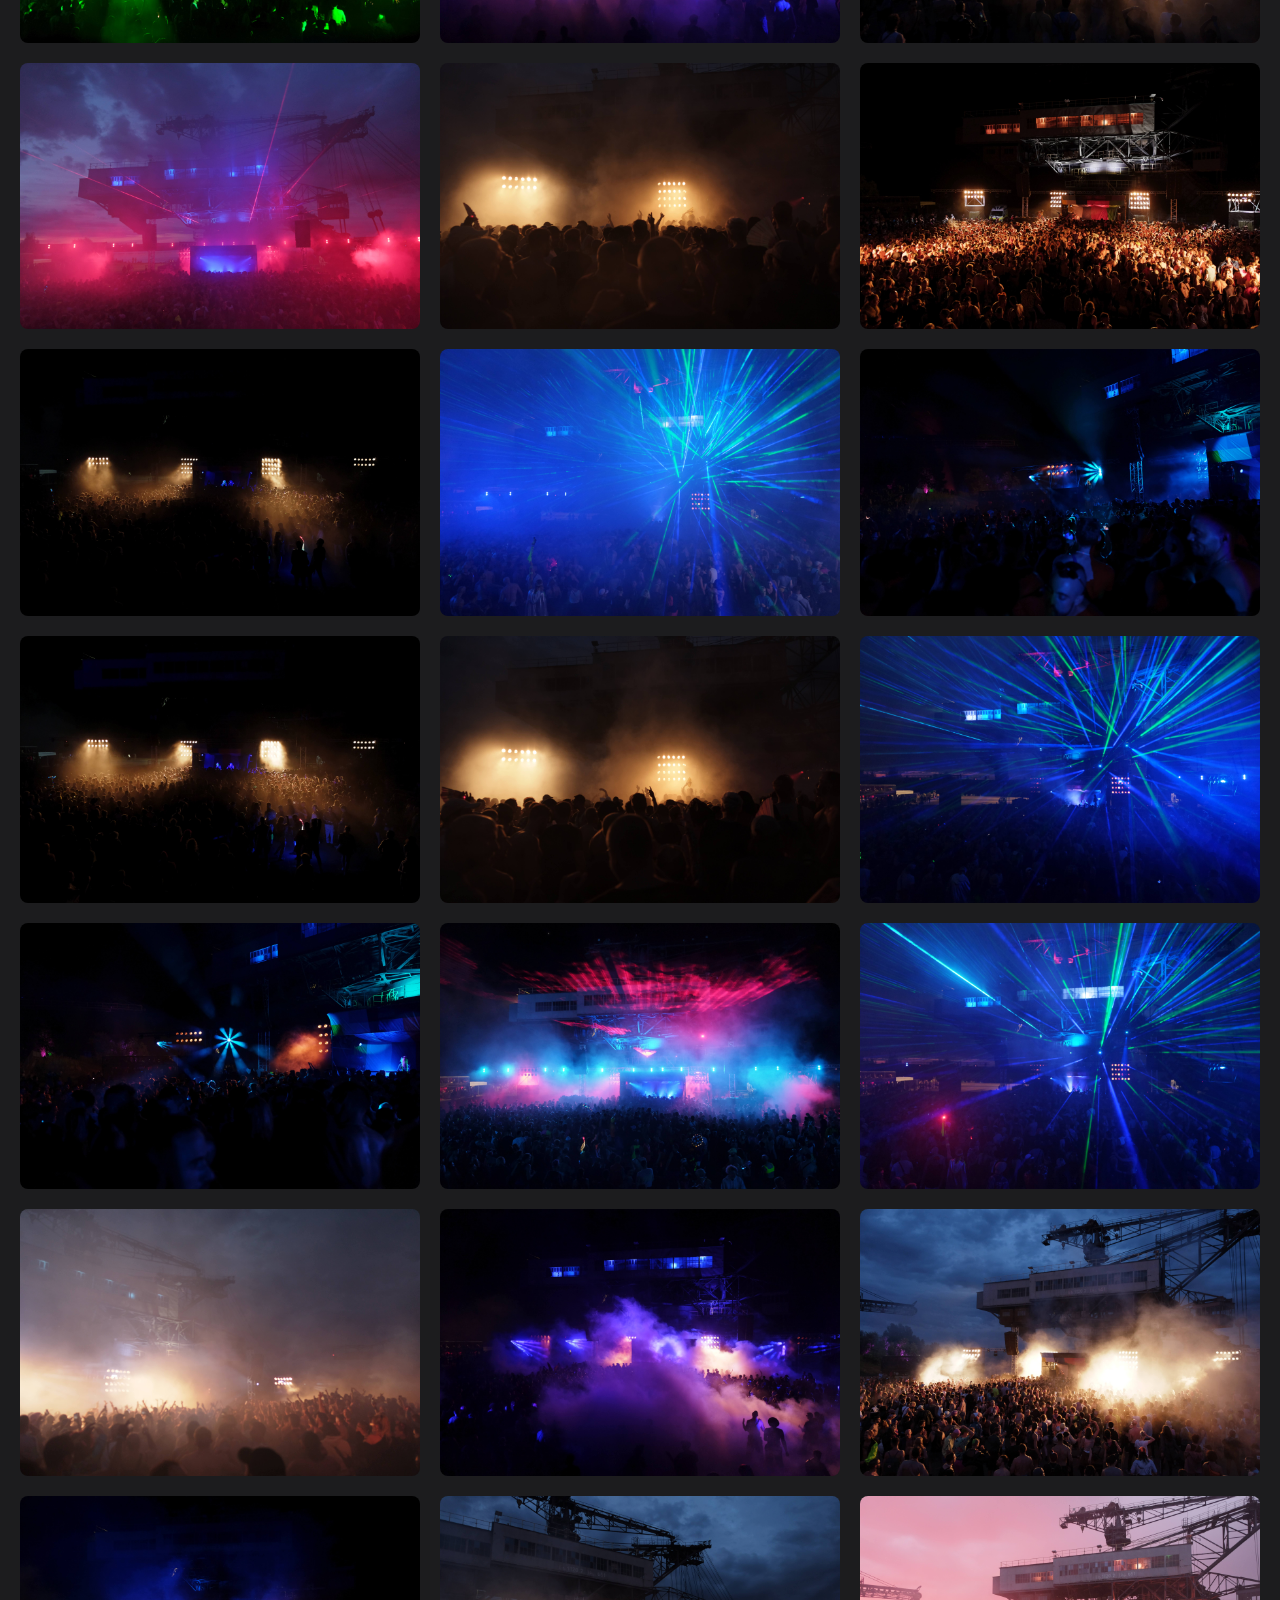
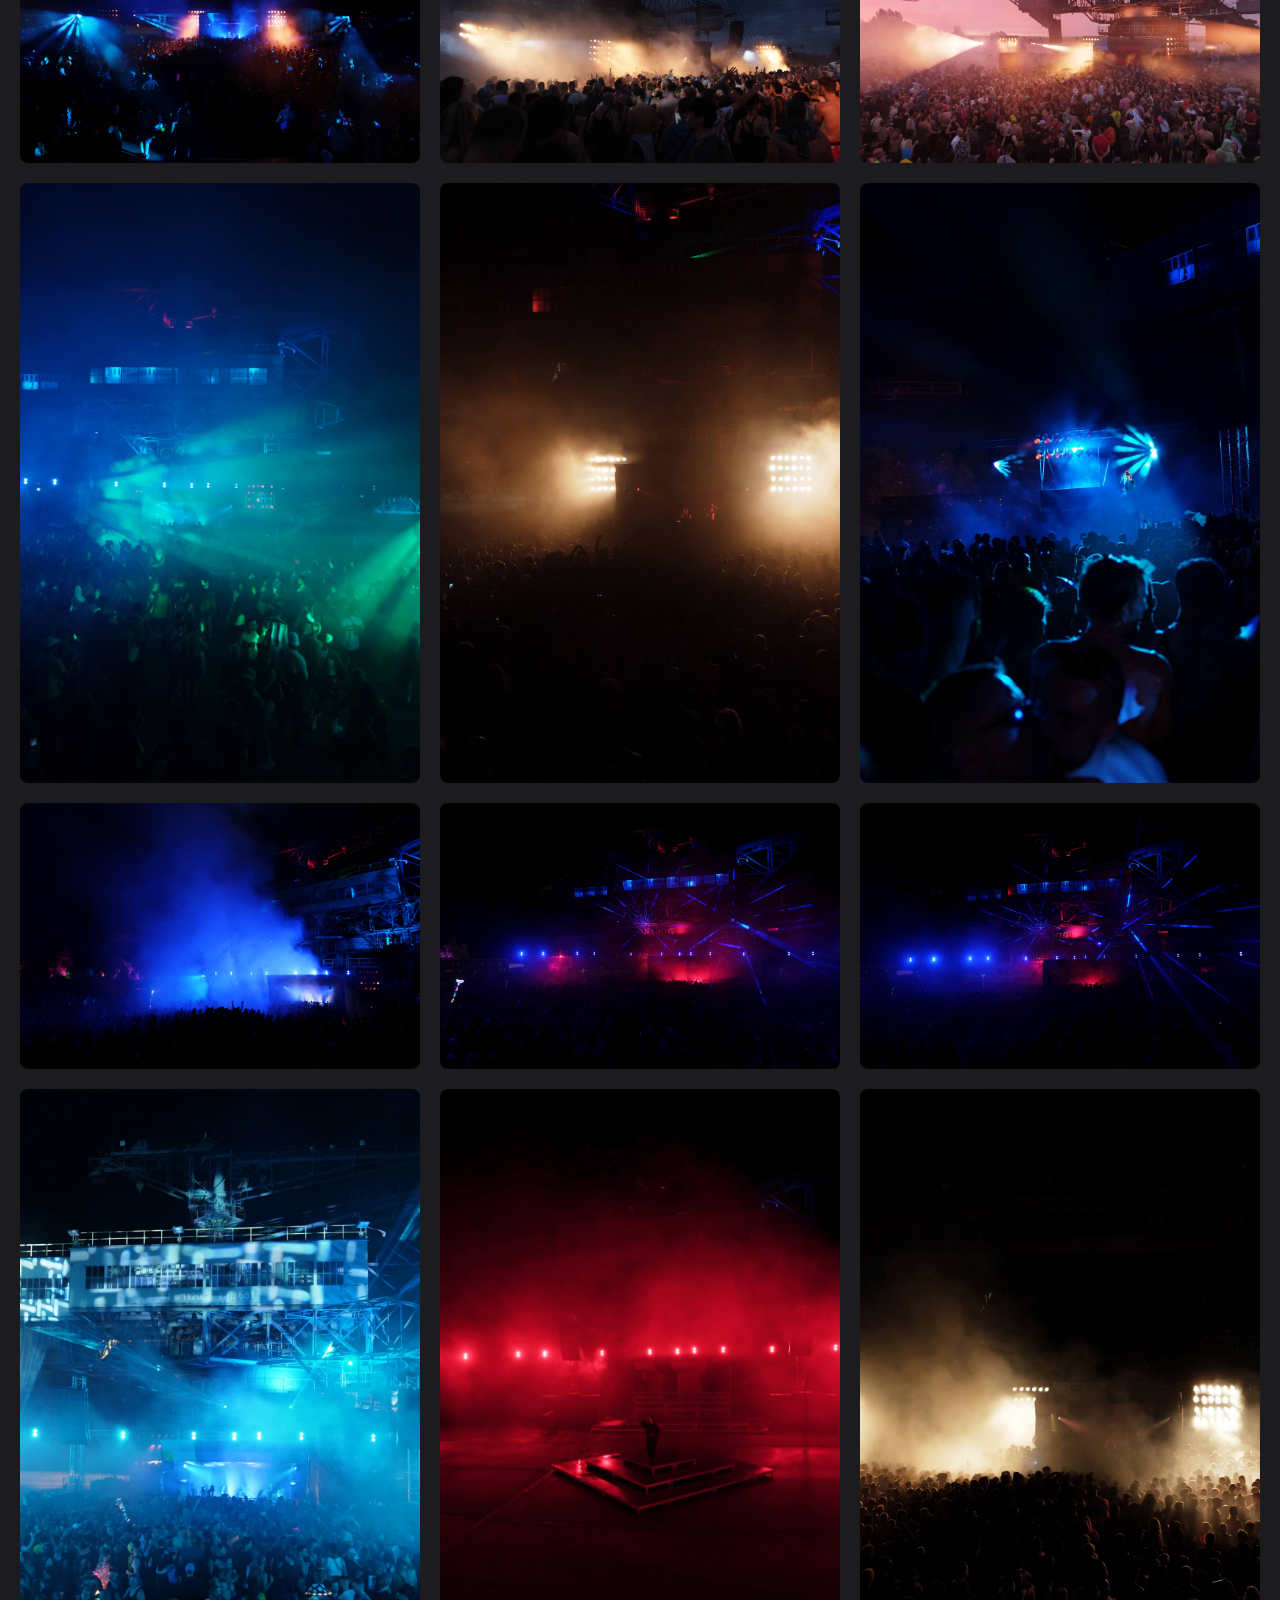
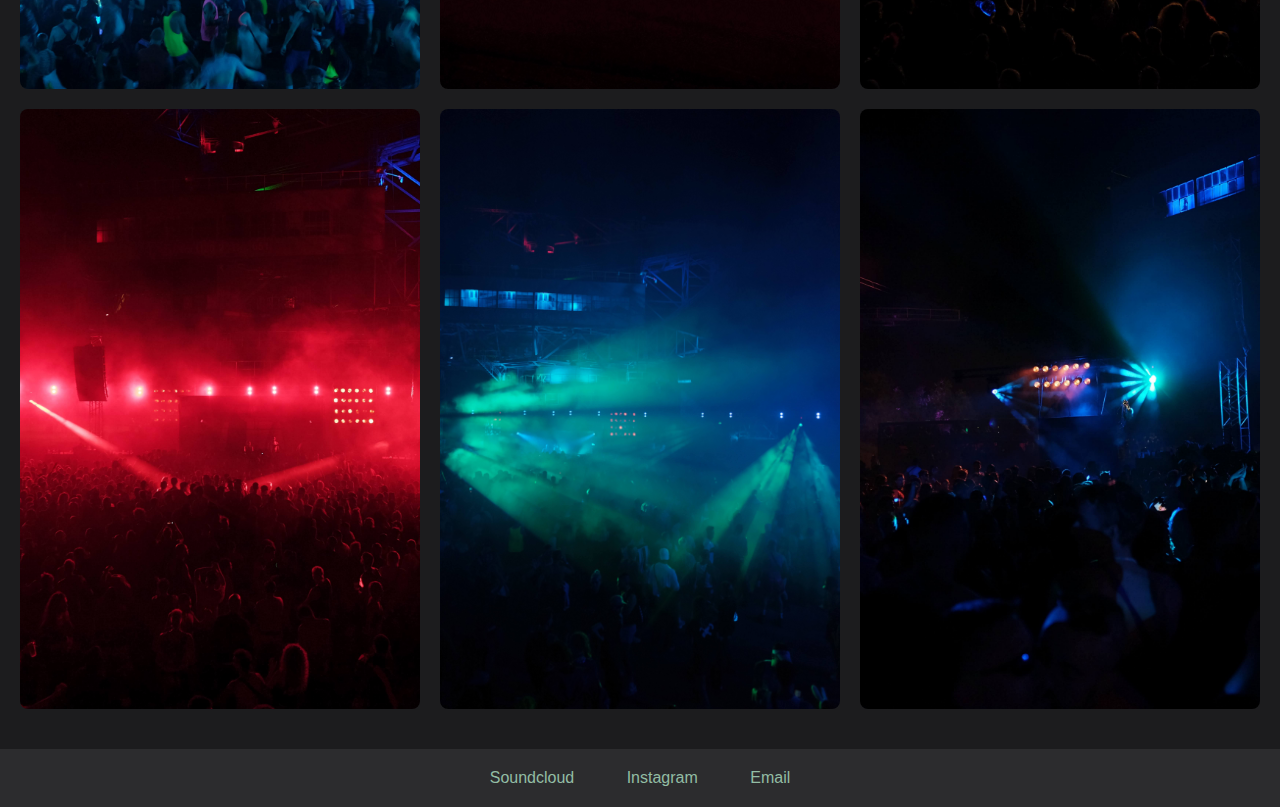
==== commit 7a82619e: "update" ====
--- a/index.html
+++ b/index.html
@@ -60,7 +60,7 @@
             border-radius: 50%;
             margin: auto;
             background-image: url('https://jellestoffels.github.io/images/jelle-stoffels-profile.jpg');
-            background-size: 25% auto;
+            background-size: 125% auto;
             box-shadow: 0 4px 8px rgba(0,0,0,0.5);
         }
         h1 {
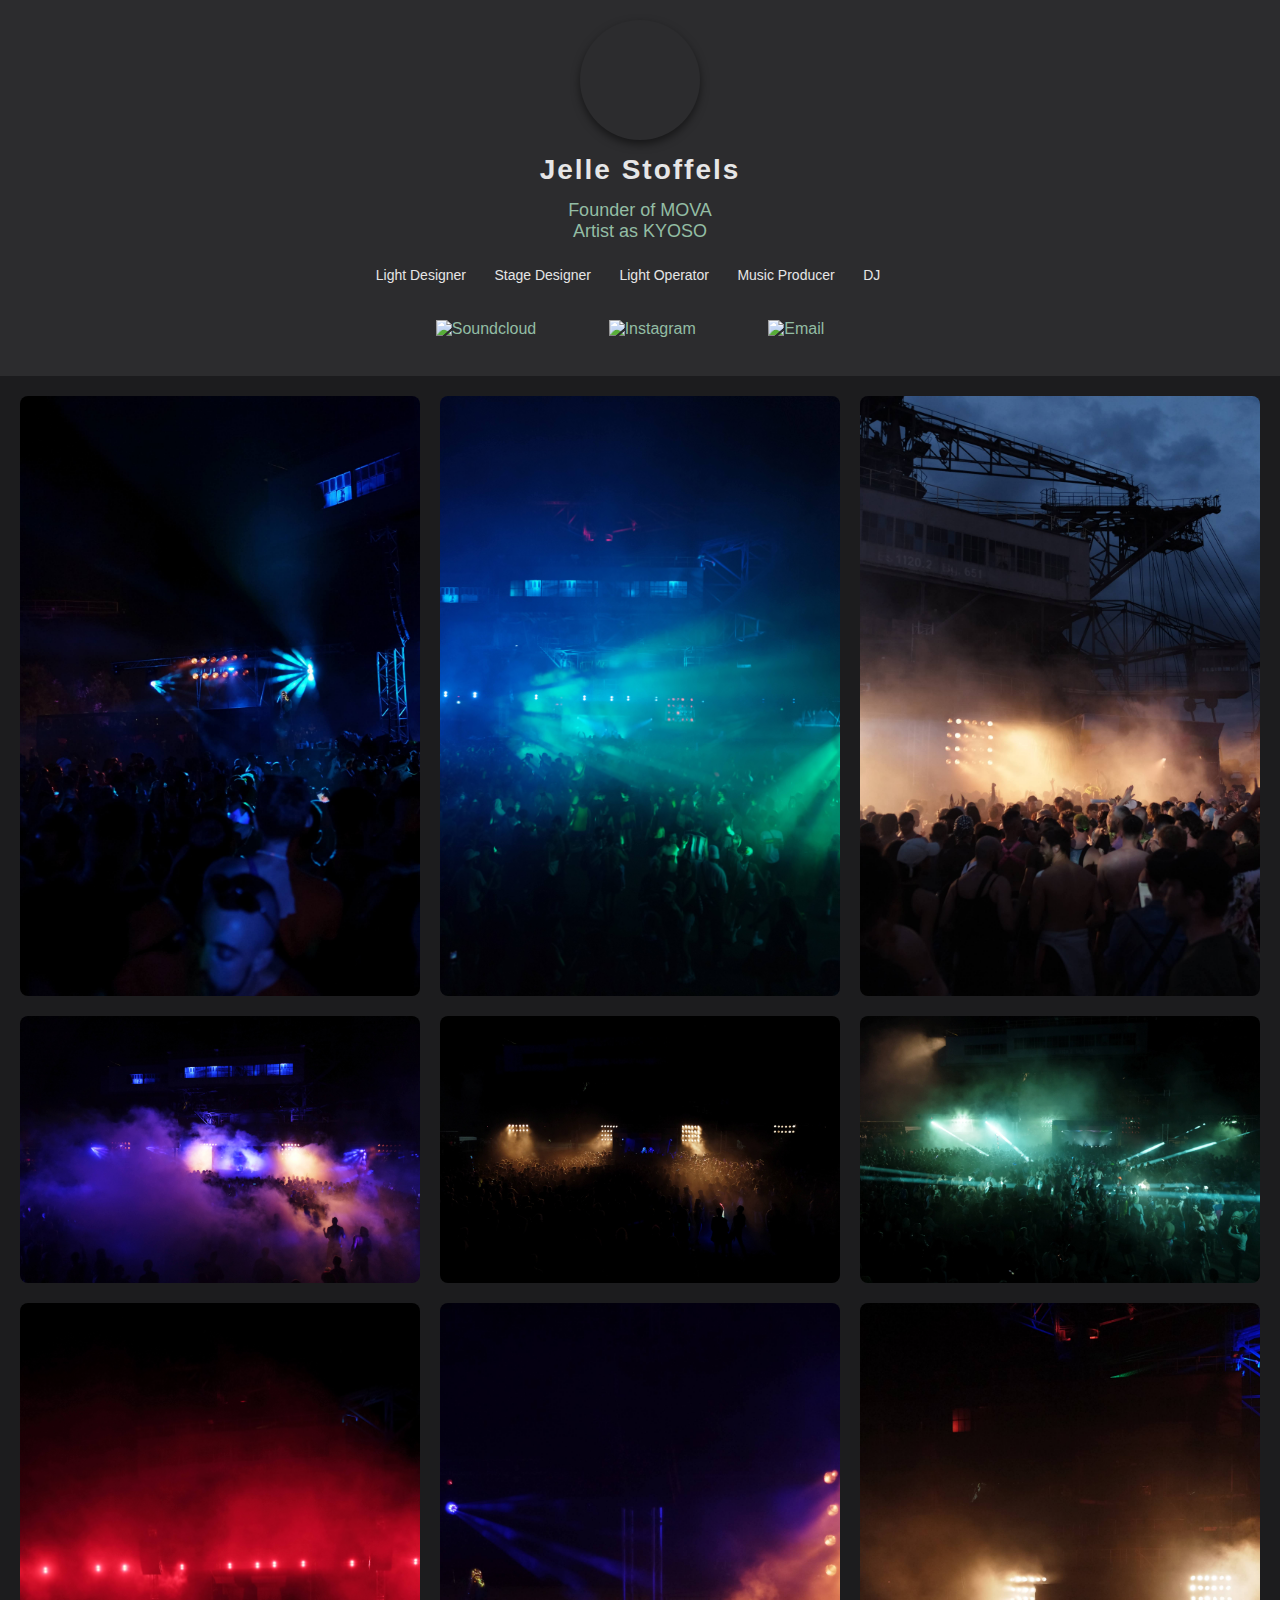
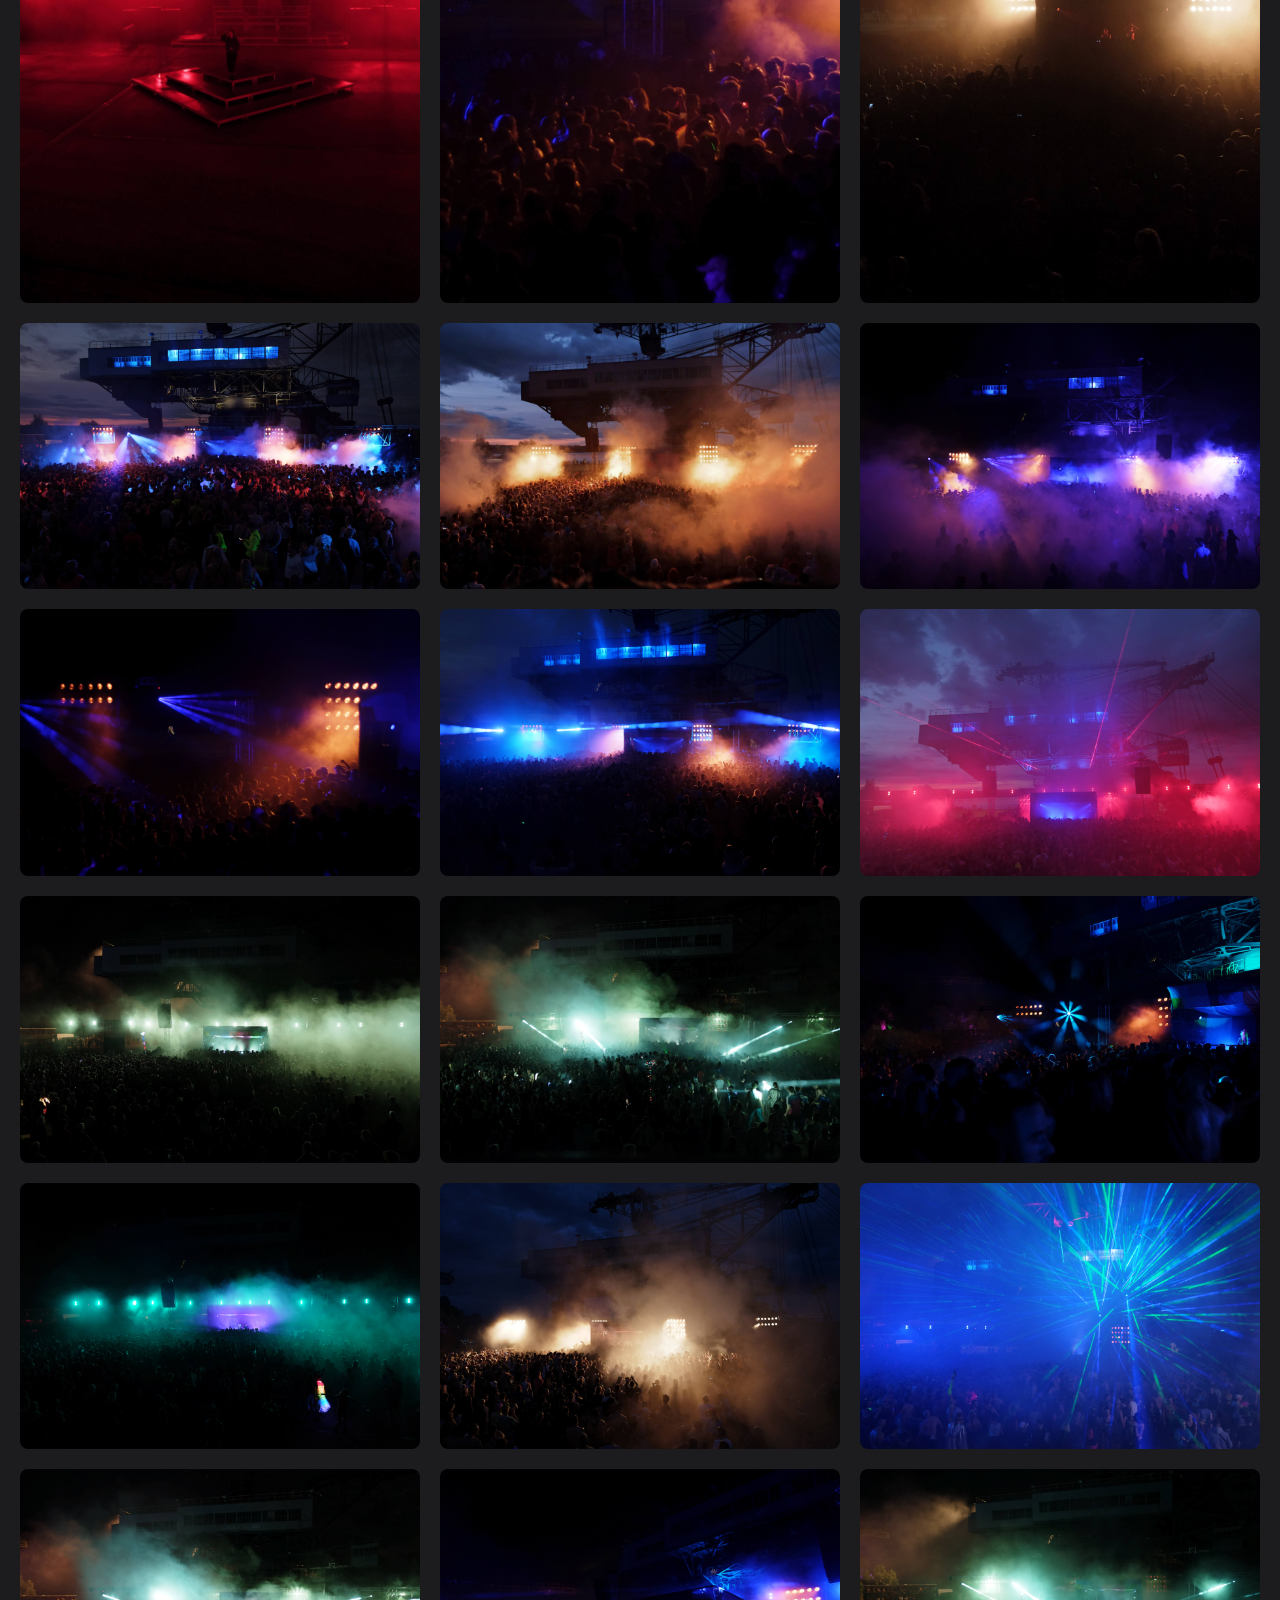
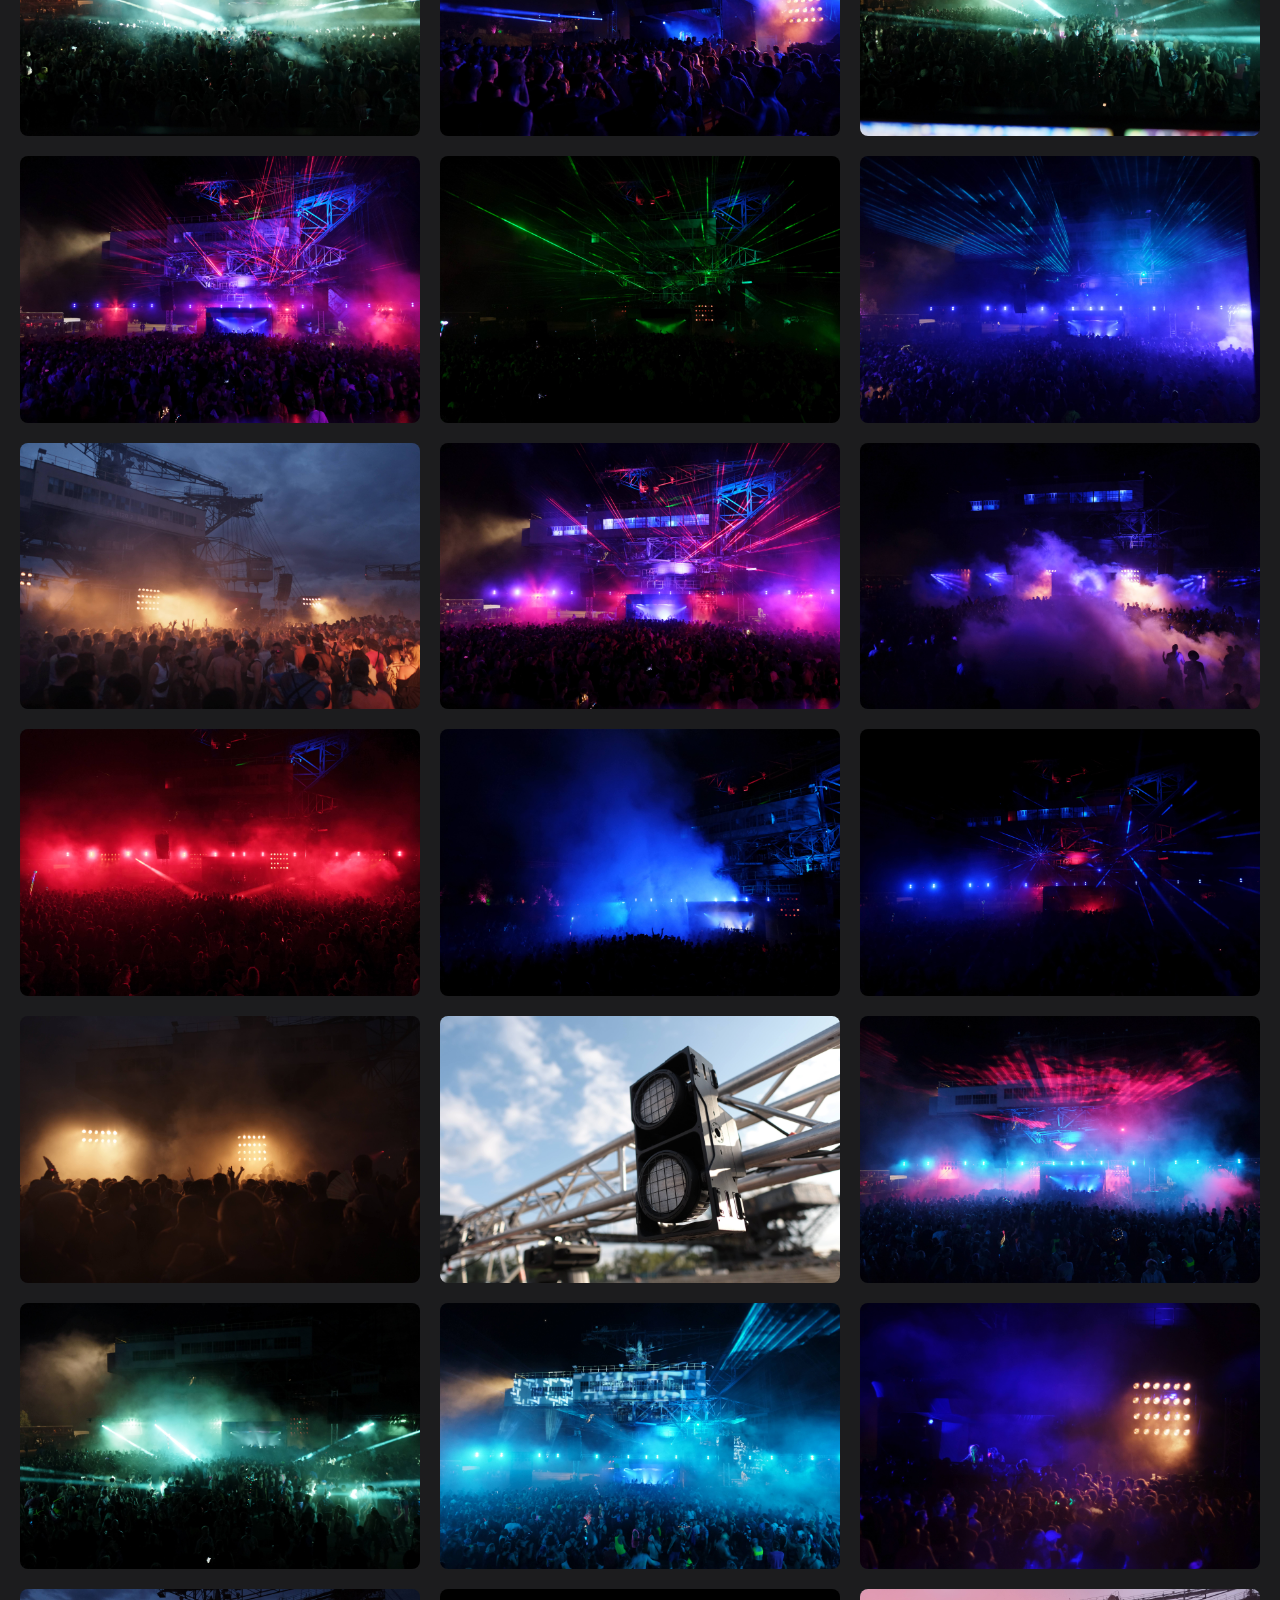
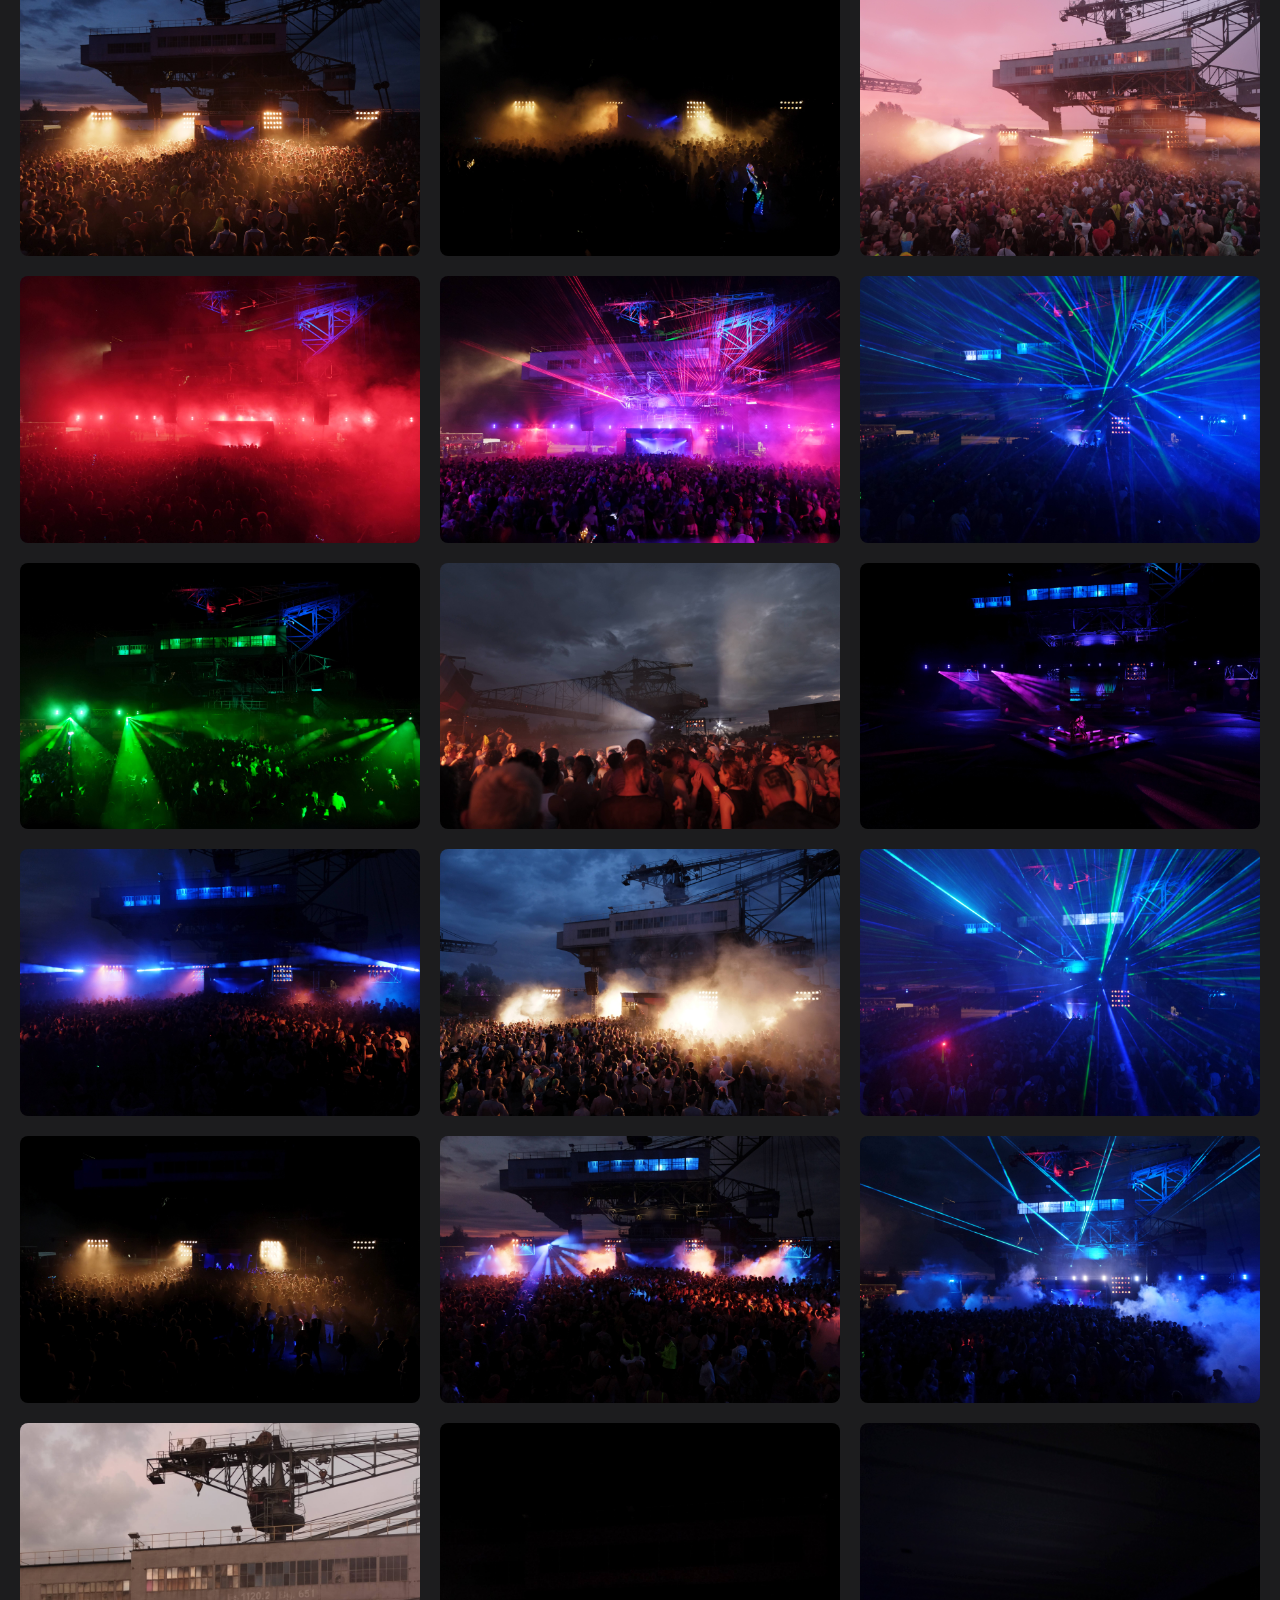
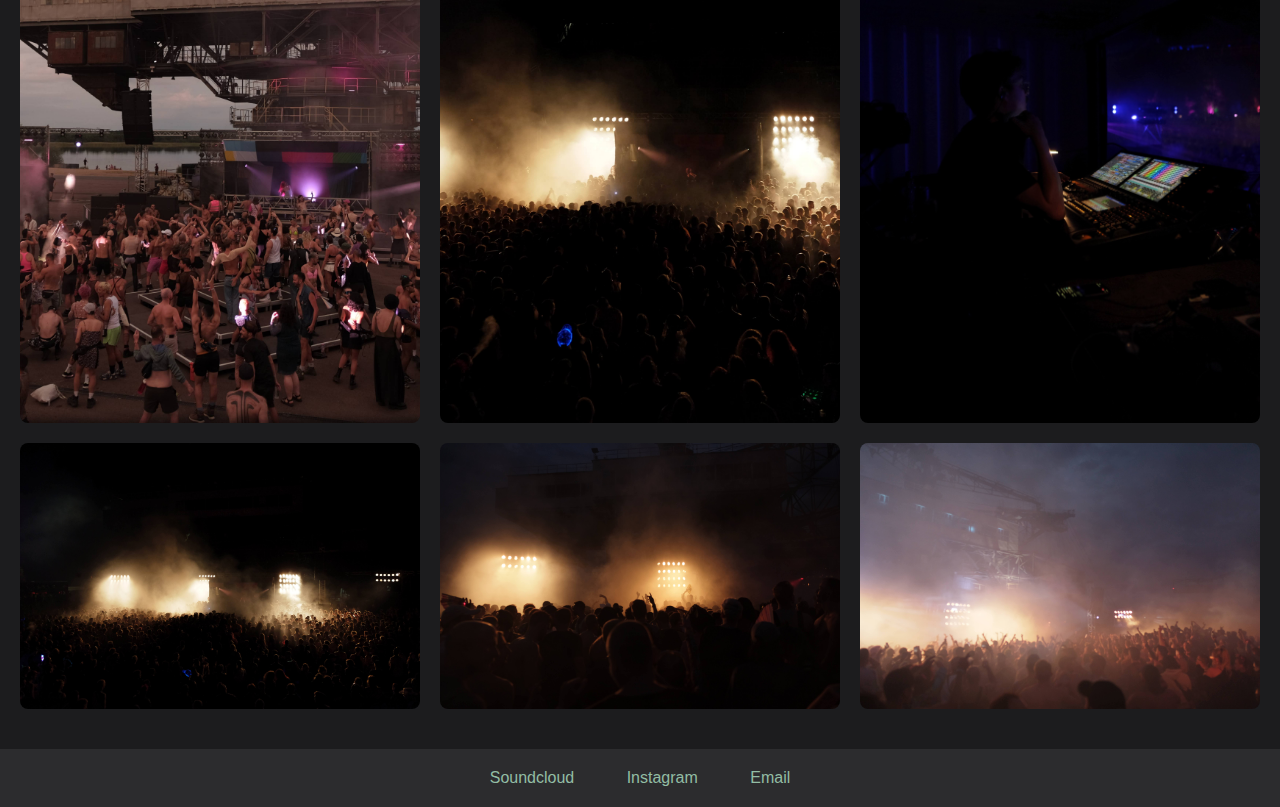
==== commit 5896b465: "update" ====
--- a/index.html
+++ b/index.html
@@ -60,7 +60,9 @@
             border-radius: 50%;
             margin: auto;
             background-image: url('https://jellestoffels.github.io/images/jelle-stoffels-profile.jpg');
-            background-size: 125% auto;
+            background-size: 150% auto;
+            background-position: center center;
+            background-repeat: no-repeat;
             box-shadow: 0 4px 8px rgba(0,0,0,0.5);
         }
         h1 {
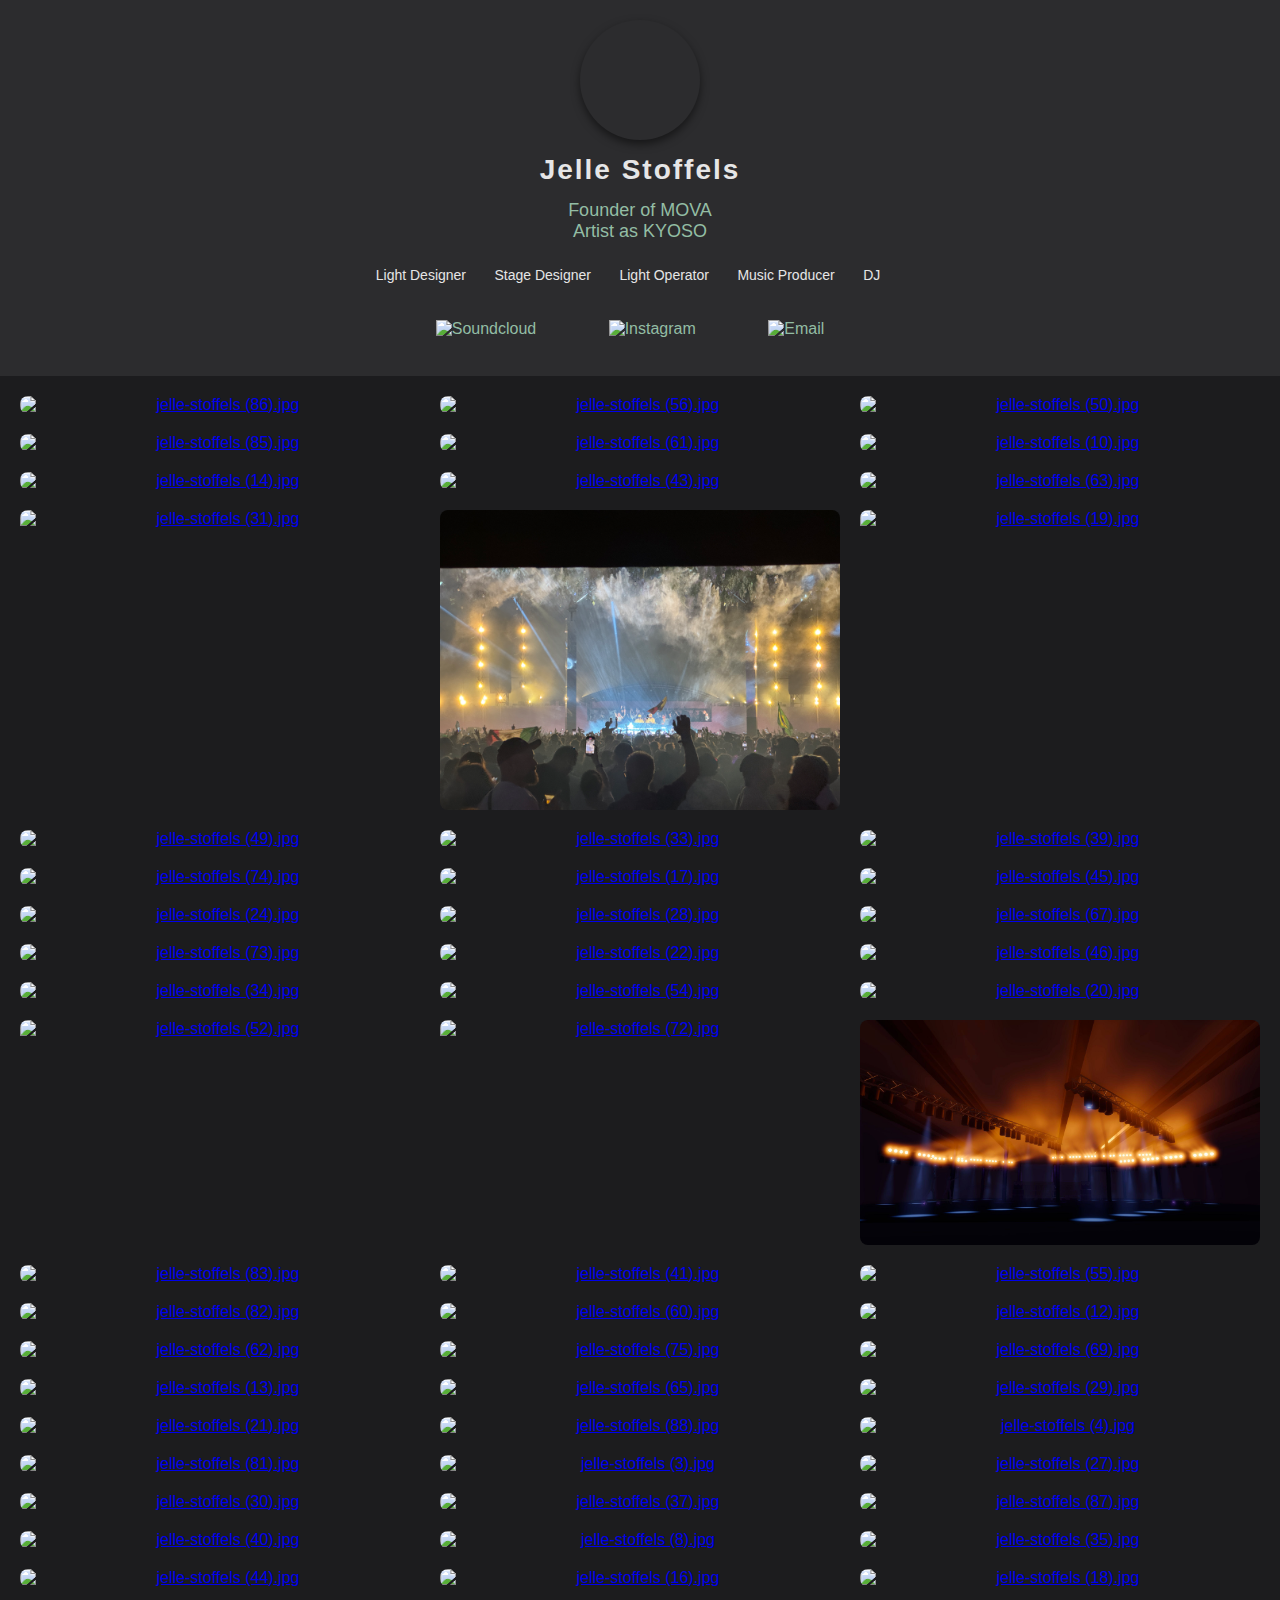
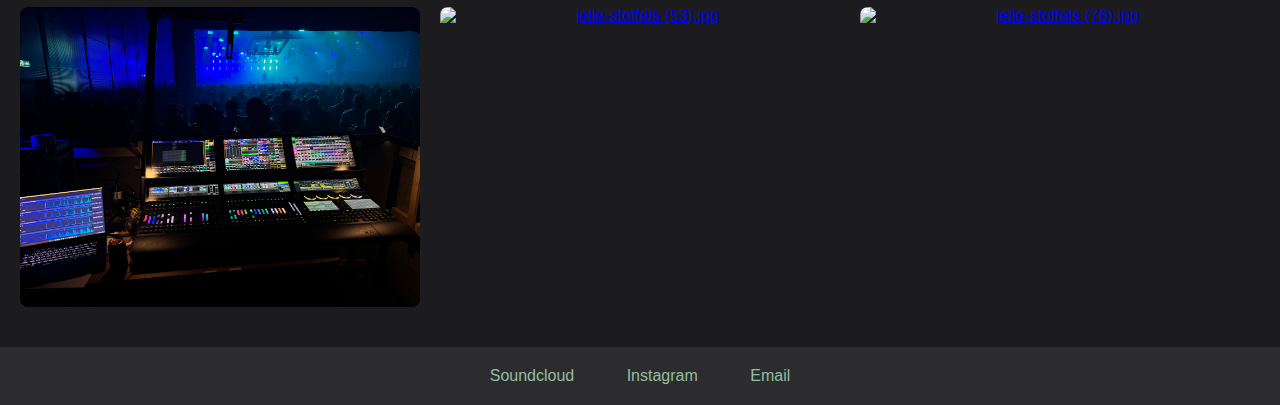
==== commit 0670e28f: "new pics" ====
--- a/index.html
+++ b/index.html
@@ -161,7 +161,7 @@
         // Fetch the images from the folder
         const images = [];
         for (let i = 1; i <= 89; i++) {
-            const imageName = `jelle-stoffels-${i}.jpg`;
+            const imageName = `jelle-stoffels (${i}).jpg`;
             images.push(imageName);
         }
 
--- a/styles.css
+++ b/styles.css
@@ -85,4 +85,81 @@
 }
 .social-links a:hover {
     color: #fff;
+}
+
+/* again? */
+
+:root {
+    --background-color: #1c1c1e;
+    --text-color: #e6e6e6;
+    --accent-color: rgb(147, 189, 164);
+    --header-background-color: #2c2c2e;
+    --footer-background-color: #2c2c2e;
+}
+body {
+    font-family: -apple-system, BlinkMacSystemFont, "Segoe UI", Roboto, Oxygen-Sans, Ubuntu, Cantarell, "Helvetica Neue", sans-serif;
+    color: var(--text-color);
+    background-color: var(--background-color);
+    margin: 0;
+    padding: 0;
+    text-align: center;
+    transition: background-color 0.3s ease;
+}
+header {
+    background-color: var(--header-background-color);
+    padding: 20px 0;
+    transition: background-color 0.3s ease;
+}
+.profile-pic {
+    width: 120px;
+    height: 120px;
+    border-radius: 50%;
+    margin: auto;
+    background-image: url('https://jellestoffels.github.io/images/jelle-stoffels-profile.jpg');
+    background-size: 150% auto;
+    background-position: center center;
+    background-repeat: no-repeat;
+    box-shadow: 0 4px 8px rgba(0,0,0,0.5);
+}
+h1 {
+    margin: 14px 0;
+    font-size: 28px;
+    font-weight: bold;
+    letter-spacing: 2px;
+}
+.description {
+    padding: 0 24px 24px;
+    font-size: 14px;
+    opacity: 0.8;
+}
+.portfolio-grid {
+    display: grid;
+    grid-template-columns: repeat(3, 1fr);
+    gap: 20px;
+    padding: 20px;
+}
+.portfolio-item img {
+    width: 100%;
+    height: auto;
+    display: block;
+    border-radius: 8px;
+    transition: transform 0.3s ease;
+}
+.portfolio-item:hover img {
+    transform: scale(1.05);
+}
+footer {
+    margin-top: 20px;
+    padding: 20px;
+    background-color: var(--footer-background-color);
+    transition: background-color 0.3s ease;
+}
+.social-links a {
+    margin: 0 24px;
+    text-decoration: none;
+    color: var(--accent-color);
+    transition: color 0.3s ease;
+}
+.social-links a:hover {
+    color: #fff;
 }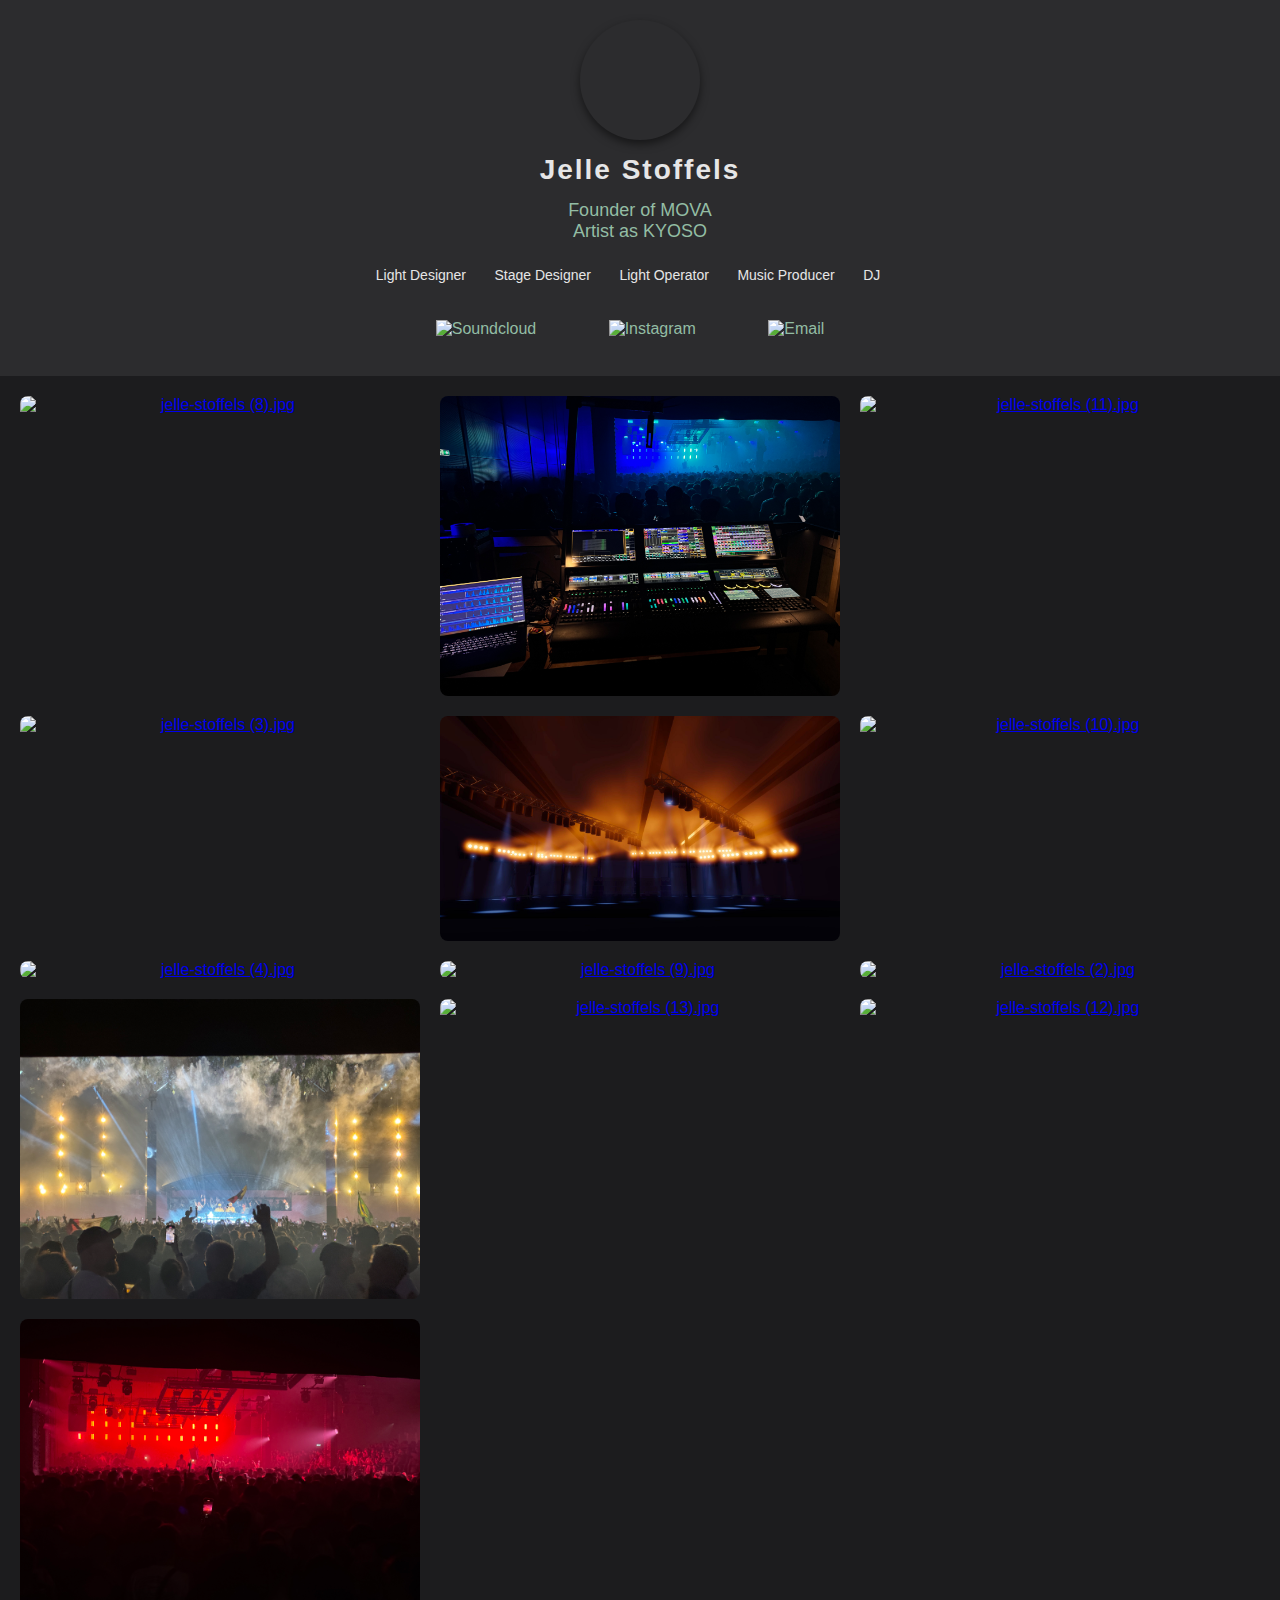
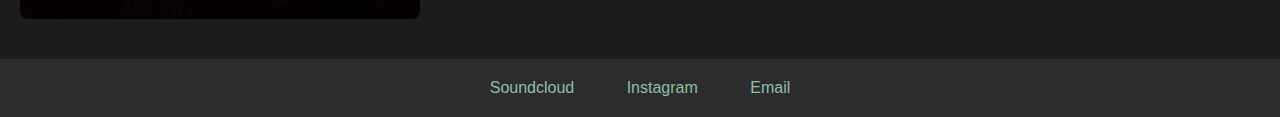
==== commit 52f6e127: "new pics" ====
--- a/index.html
+++ b/index.html
@@ -160,7 +160,7 @@
 
         // Fetch the images from the folder
         const images = [];
-        for (let i = 1; i <= 89; i++) {
+        for (let i = 1; i <= 13; i++) {
             const imageName = `jelle-stoffels (${i}).jpg`;
             images.push(imageName);
         }
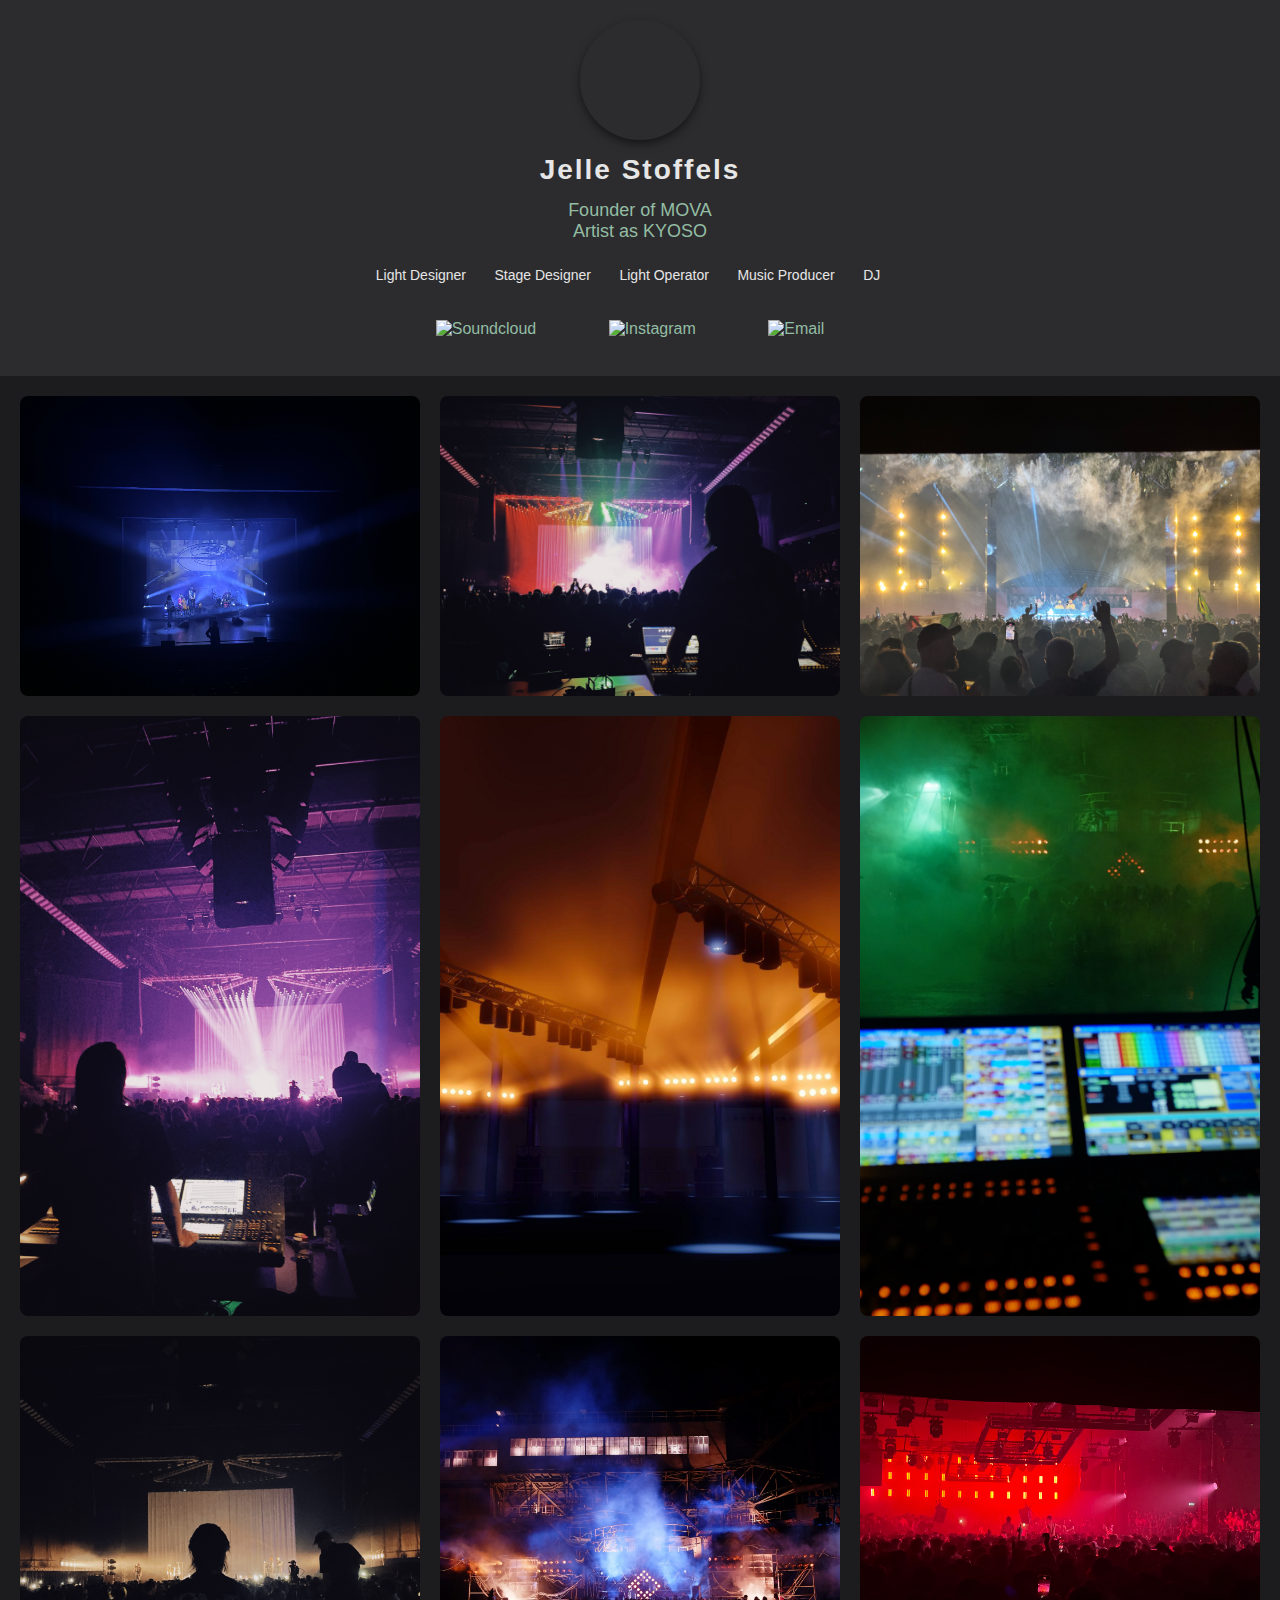
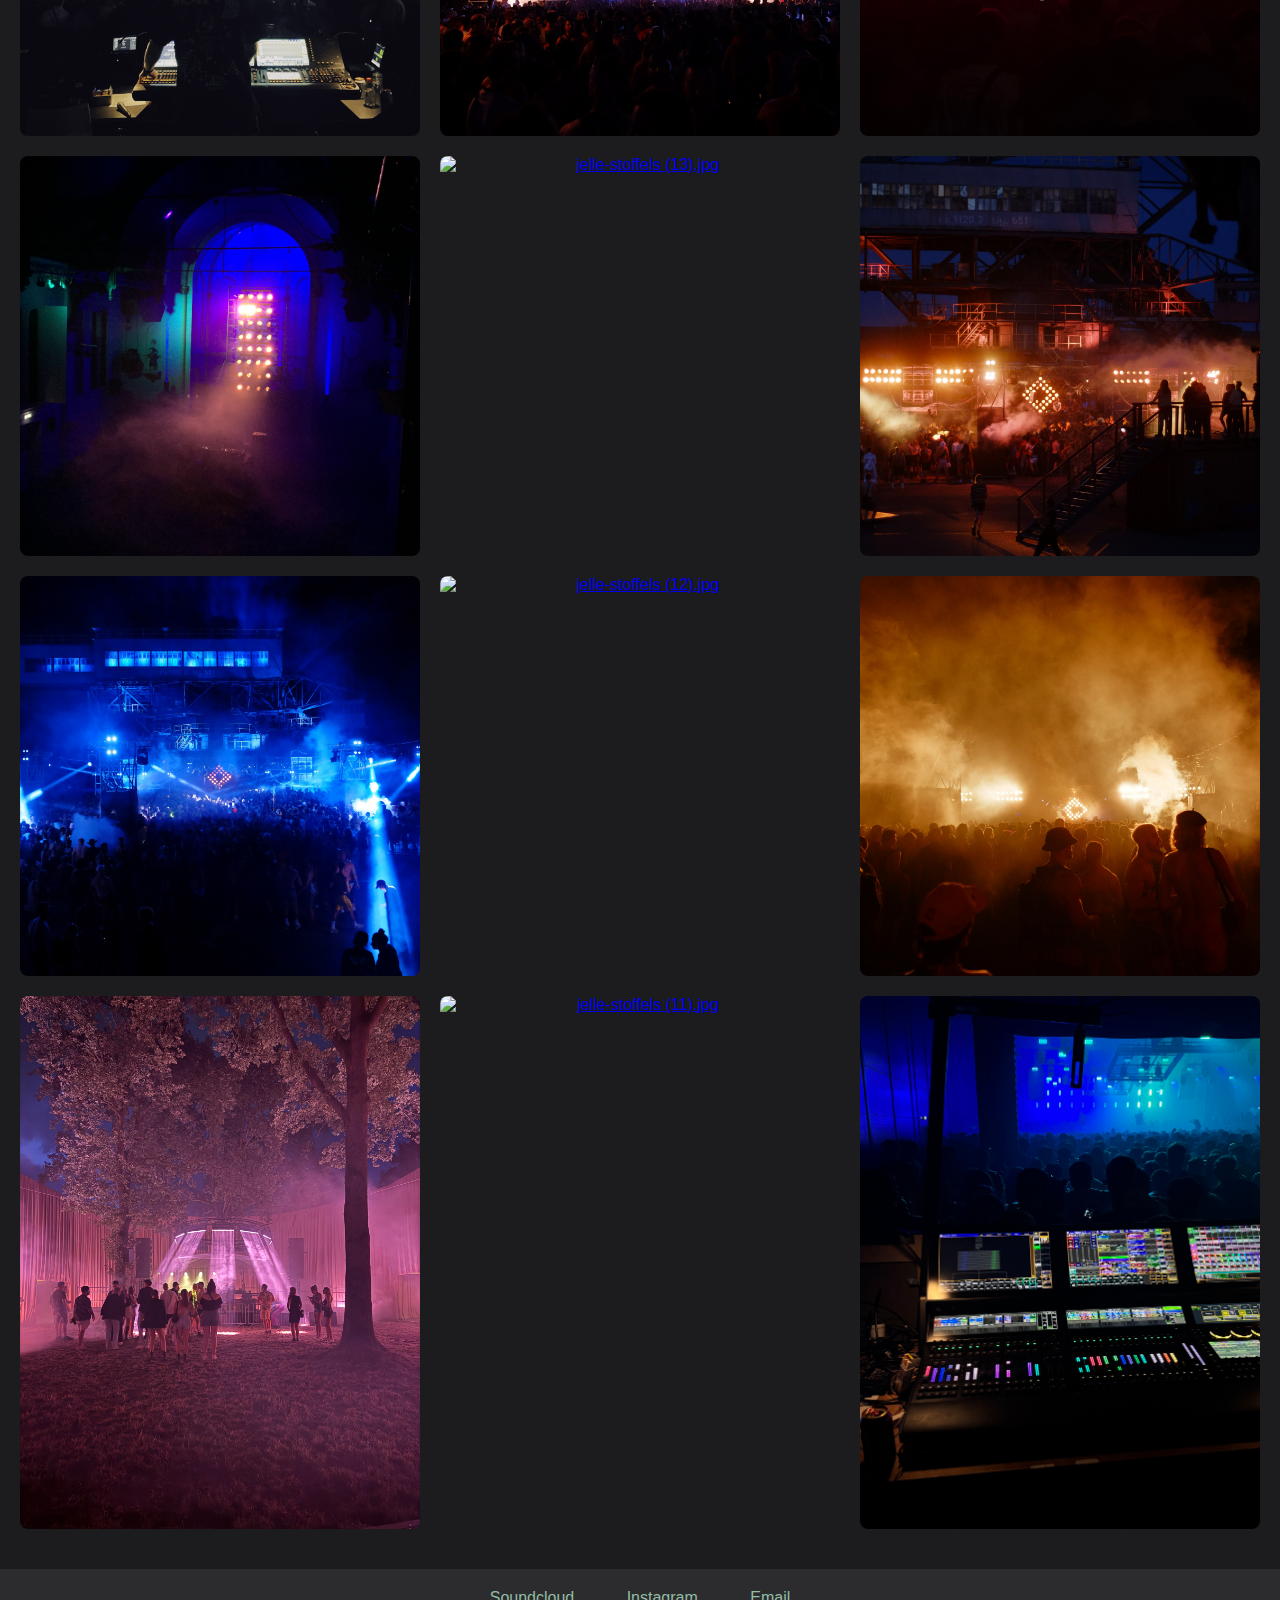
==== commit 59fc68a7: "new pics" ====
--- a/index.html
+++ b/index.html
@@ -160,7 +160,7 @@
 
         // Fetch the images from the folder
         const images = [];
-        for (let i = 1; i <= 13; i++) {
+        for (let i = 1; i <= 18; i++) {
             const imageName = `jelle-stoffels (${i}).jpg`;
             images.push(imageName);
         }
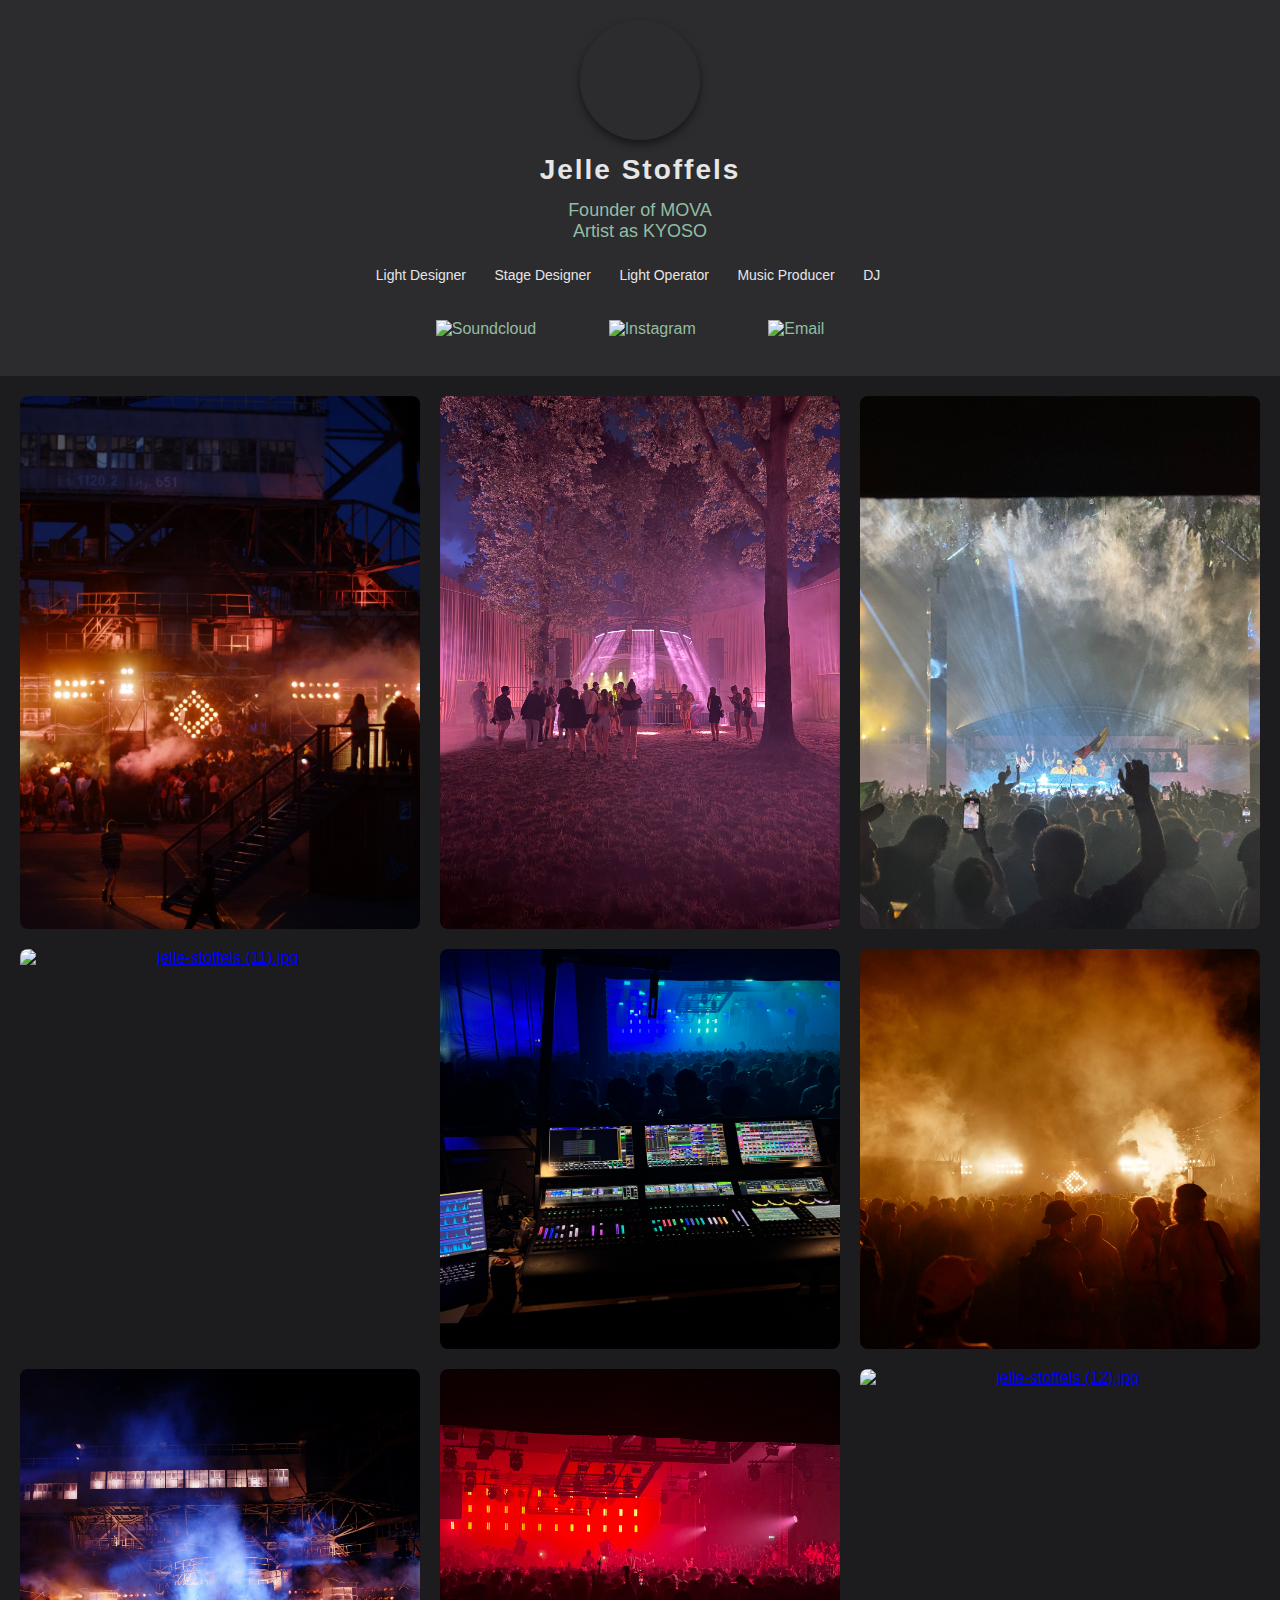
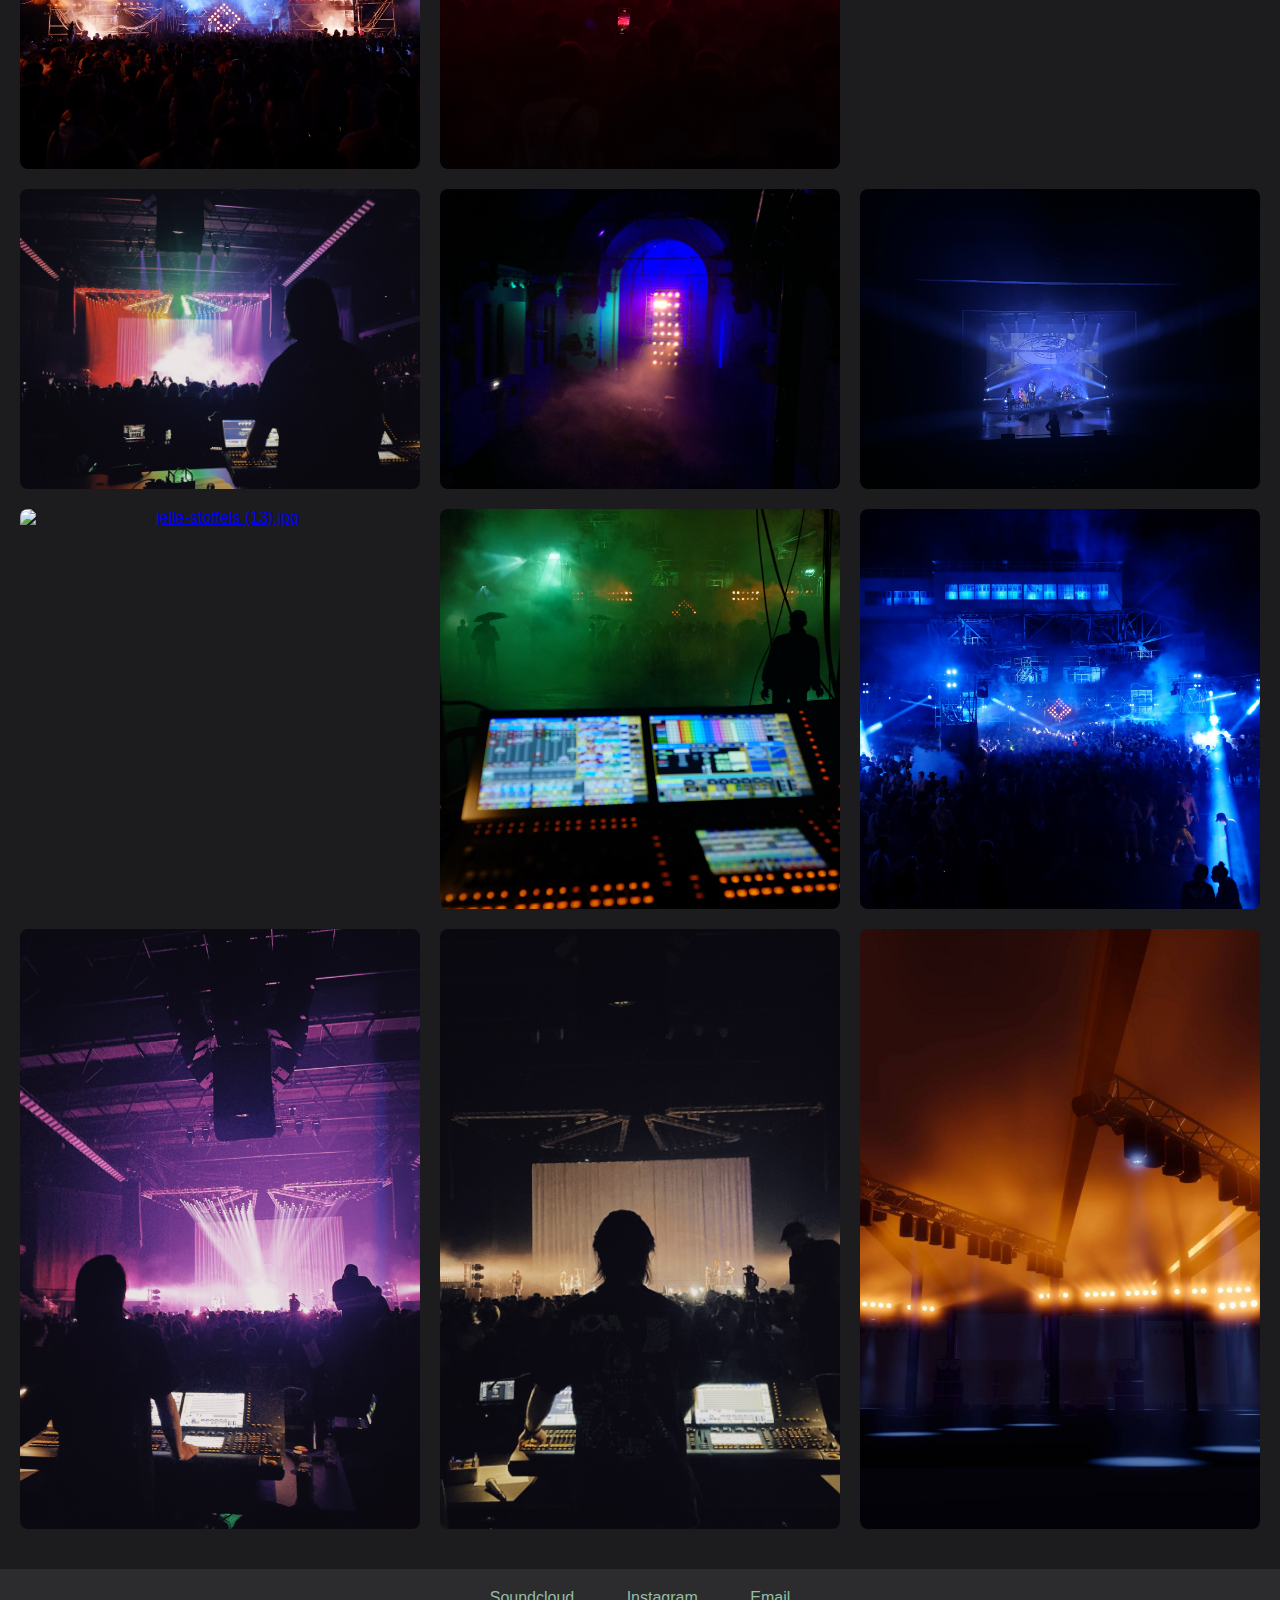
==== commit ba476add: "new pics" ====
--- a/index.html
+++ b/index.html
@@ -117,7 +117,7 @@
         Jelle Stoffels
     </h1>
     <div class="social-links">
-        <span style="font-size: 18px;"><a href="/movatila.html">Founder of MOVA</a></span>
+        <span style="font-size: 18px;"><a href="https://movatila.com/">Founder of MOVA</a></span>
     </div>
     <div class="social-links">
         <span style="font-size: 18px;"><a href="https://soundcloud.com/kyosomusic/">Artist as KYOSO</a></span>
